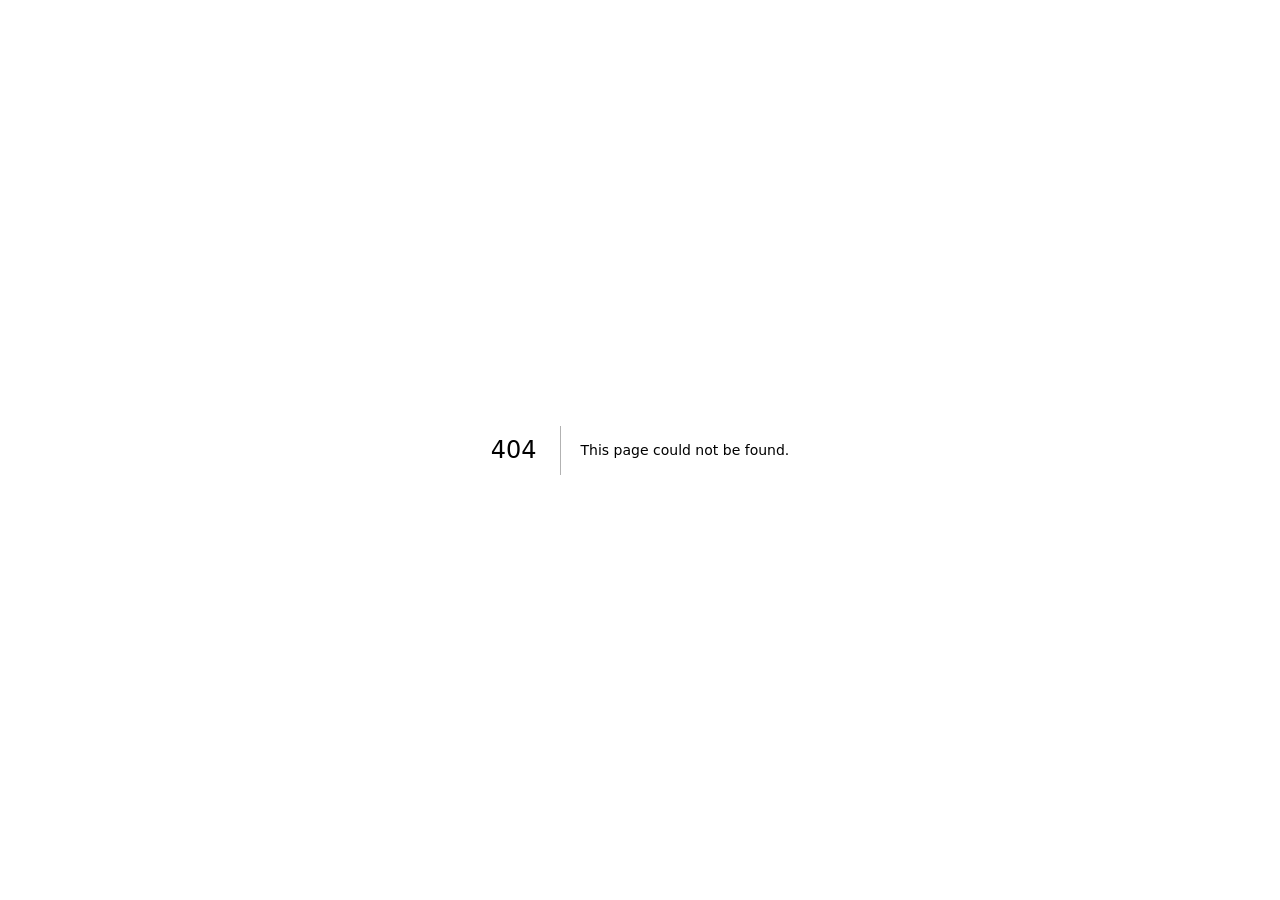
==== 404/index.html @ f8677c33 "Replace stub with real Next-built landing (animated chat, Fammie hub, feature bento, testimonials)" ====
<!DOCTYPE html><html lang="en"><head><meta charSet="utf-8"/><meta name="viewport" content="width=device-width, initial-scale=1"/><link rel="stylesheet" href="/_next/static/chunks/00jc5d3ifqipb.css" data-precedence="next"/><link rel="preload" as="script" fetchPriority="low" href="/_next/static/chunks/15xrurgzs99gv.js"/><script src="/_next/static/chunks/0dgq26a5_oy.a.js" async=""></script><script src="/_next/static/chunks/16g.ca89g7fib.js" async=""></script><script src="/_next/static/chunks/0174xh3wfsjm1.js" async=""></script><script src="/_next/static/chunks/turbopack-04qc4.pk8ck8h.js" async=""></script><script src="/_next/static/chunks/01xlw8hd842-c.js" async=""></script><script src="/_next/static/chunks/0d3shmwh5_nmn.js" async=""></script><meta name="robots" content="noindex"/><title>404: This page could not be found.</title><title>AgentFam — your family, on the same page</title><meta name="description" content="Meet Fammie, the AI assistant your whole family can text. Schedules, tasks, and reminders managed by simply sending a message. Operated by MyFam (Gole Enterprise LLC)."/><script src="/_next/static/chunks/03~yq9q893hmn.js" noModule=""></script></head><body><div hidden=""><!--$--><!--/$--></div><div style="font-family:system-ui,&quot;Segoe UI&quot;,Roboto,Helvetica,Arial,sans-serif,&quot;Apple Color Emoji&quot;,&quot;Segoe UI Emoji&quot;;height:100vh;text-align:center;display:flex;flex-direction:column;align-items:center;justify-content:center"><div><style>body{color:#000;background:#fff;margin:0}.next-error-h1{border-right:1px solid rgba(0,0,0,.3)}@media (prefers-color-scheme:dark){body{color:#fff;background:#000}.next-error-h1{border-right:1px solid rgba(255,255,255,.3)}}</style><h1 class="next-error-h1" style="display:inline-block;margin:0 20px 0 0;padding:0 23px 0 0;font-size:24px;font-weight:500;vertical-align:top;line-height:49px">404</h1><div style="display:inline-block"><h2 style="font-size:14px;font-weight:400;line-height:49px;margin:0">This page could not be found.</h2></div></div></div><!--$--><!--/$--><script src="/_next/static/chunks/15xrurgzs99gv.js" id="_R_" async=""></script><script>(self.__next_f=self.__next_f||[]).push([0])</script><script>self.__next_f.push([1,"1:\"$Sreact.fragment\"\n2:I[39756,[\"/_next/static/chunks/01xlw8hd842-c.js\",\"/_next/static/chunks/0d3shmwh5_nmn.js\"],\"default\"]\n3:I[37457,[\"/_next/static/chunks/01xlw8hd842-c.js\",\"/_next/static/chunks/0d3shmwh5_nmn.js\"],\"default\"]\n4:I[97367,[\"/_next/static/chunks/01xlw8hd842-c.js\",\"/_next/static/chunks/0d3shmwh5_nmn.js\"],\"OutletBoundary\"]\n5:\"$Sreact.suspense\"\n8:I[97367,[\"/_next/static/chunks/01xlw8hd842-c.js\",\"/_next/static/chunks/0d3shmwh5_nmn.js\"],\"ViewportBoundary\"]\na:I[97367,[\"/_next/static/chunks/01xlw8hd842-c.js\",\"/_next/static/chunks/0d3shmwh5_nmn.js\"],\"MetadataBoundary\"]\nc:I[68027,[\"/_next/static/chunks/01xlw8hd842-c.js\",\"/_next/static/chunks/0d3shmwh5_nmn.js\"],\"default\",1]\n:HL[\"/_next/static/chunks/00jc5d3ifqipb.css\",\"style\"]\n"])</script><script>self.__next_f.push([1,"0:{\"P\":null,\"c\":[\"\",\"_not-found\",\"\"],\"q\":\"\",\"i\":false,\"f\":[[[\"\",{\"children\":[\"/_not-found\",{\"children\":[\"__PAGE__\",{}]}]},\"$undefined\",\"$undefined\",16],[[\"$\",\"$1\",\"c\",{\"children\":[[[\"$\",\"link\",\"0\",{\"rel\":\"stylesheet\",\"href\":\"/_next/static/chunks/00jc5d3ifqipb.css\",\"precedence\":\"next\",\"crossOrigin\":\"$undefined\",\"nonce\":\"$undefined\"}],[\"$\",\"script\",\"script-0\",{\"src\":\"/_next/static/chunks/01xlw8hd842-c.js\",\"async\":true,\"nonce\":\"$undefined\"}],[\"$\",\"script\",\"script-1\",{\"src\":\"/_next/static/chunks/0d3shmwh5_nmn.js\",\"async\":true,\"nonce\":\"$undefined\"}]],[\"$\",\"html\",null,{\"lang\":\"en\",\"children\":[\"$\",\"body\",null,{\"children\":[\"$\",\"$L2\",null,{\"parallelRouterKey\":\"children\",\"error\":\"$undefined\",\"errorStyles\":\"$undefined\",\"errorScripts\":\"$undefined\",\"template\":[\"$\",\"$L3\",null,{}],\"templateStyles\":\"$undefined\",\"templateScripts\":\"$undefined\",\"notFound\":[[[\"$\",\"title\",null,{\"children\":\"404: This page could not be found.\"}],[\"$\",\"div\",null,{\"style\":{\"fontFamily\":\"system-ui,\\\"Segoe UI\\\",Roboto,Helvetica,Arial,sans-serif,\\\"Apple Color Emoji\\\",\\\"Segoe UI Emoji\\\"\",\"height\":\"100vh\",\"textAlign\":\"center\",\"display\":\"flex\",\"flexDirection\":\"column\",\"alignItems\":\"center\",\"justifyContent\":\"center\"},\"children\":[\"$\",\"div\",null,{\"children\":[[\"$\",\"style\",null,{\"dangerouslySetInnerHTML\":{\"__html\":\"body{color:#000;background:#fff;margin:0}.next-error-h1{border-right:1px solid rgba(0,0,0,.3)}@media (prefers-color-scheme:dark){body{color:#fff;background:#000}.next-error-h1{border-right:1px solid rgba(255,255,255,.3)}}\"}}],[\"$\",\"h1\",null,{\"className\":\"next-error-h1\",\"style\":{\"display\":\"inline-block\",\"margin\":\"0 20px 0 0\",\"padding\":\"0 23px 0 0\",\"fontSize\":24,\"fontWeight\":500,\"verticalAlign\":\"top\",\"lineHeight\":\"49px\"},\"children\":404}],[\"$\",\"div\",null,{\"style\":{\"display\":\"inline-block\"},\"children\":[\"$\",\"h2\",null,{\"style\":{\"fontSize\":14,\"fontWeight\":400,\"lineHeight\":\"49px\",\"margin\":0},\"children\":\"This page could not be found.\"}]}]]}]}]],[]],\"forbidden\":\"$undefined\",\"unauthorized\":\"$undefined\"}]}]}]]}],{\"children\":[[\"$\",\"$1\",\"c\",{\"children\":[null,[\"$\",\"$L2\",null,{\"parallelRouterKey\":\"children\",\"error\":\"$undefined\",\"errorStyles\":\"$undefined\",\"errorScripts\":\"$undefined\",\"template\":[\"$\",\"$L3\",null,{}],\"templateStyles\":\"$undefined\",\"templateScripts\":\"$undefined\",\"notFound\":\"$undefined\",\"forbidden\":\"$undefined\",\"unauthorized\":\"$undefined\"}]]}],{\"children\":[[\"$\",\"$1\",\"c\",{\"children\":[[[\"$\",\"title\",null,{\"children\":\"404: This page could not be found.\"}],[\"$\",\"div\",null,{\"style\":\"$0:f:0:1:0:props:children:1:props:children:props:children:props:notFound:0:1:props:style\",\"children\":[\"$\",\"div\",null,{\"children\":[[\"$\",\"style\",null,{\"dangerouslySetInnerHTML\":{\"__html\":\"body{color:#000;background:#fff;margin:0}.next-error-h1{border-right:1px solid rgba(0,0,0,.3)}@media (prefers-color-scheme:dark){body{color:#fff;background:#000}.next-error-h1{border-right:1px solid rgba(255,255,255,.3)}}\"}}],[\"$\",\"h1\",null,{\"className\":\"next-error-h1\",\"style\":\"$0:f:0:1:0:props:children:1:props:children:props:children:props:notFound:0:1:props:children:props:children:1:props:style\",\"children\":404}],[\"$\",\"div\",null,{\"style\":\"$0:f:0:1:0:props:children:1:props:children:props:children:props:notFound:0:1:props:children:props:children:2:props:style\",\"children\":[\"$\",\"h2\",null,{\"style\":\"$0:f:0:1:0:props:children:1:props:children:props:children:props:notFound:0:1:props:children:props:children:2:props:children:props:style\",\"children\":\"This page could not be found.\"}]}]]}]}]],null,[\"$\",\"$L4\",null,{\"children\":[\"$\",\"$5\",null,{\"name\":\"Next.MetadataOutlet\",\"children\":\"$@6\"}]}]]}],{},null,false,null]},null,false,\"$@7\"]},null,false,null],[\"$\",\"$1\",\"h\",{\"children\":[[\"$\",\"meta\",null,{\"name\":\"robots\",\"content\":\"noindex\"}],[\"$\",\"$L8\",null,{\"children\":\"$L9\"}],[\"$\",\"div\",null,{\"hidden\":true,\"children\":[\"$\",\"$La\",null,{\"children\":[\"$\",\"$5\",null,{\"name\":\"Next.Metadata\",\"children\":\"$Lb\"}]}]}],null]}],false]],\"m\":\"$undefined\",\"G\":[\"$c\",[[\"$\",\"link\",\"0\",{\"rel\":\"stylesheet\",\"href\":\"/_next/static/chunks/00jc5d3ifqipb.css\",\"precedence\":\"next\",\"crossOrigin\":\"$undefined\",\"nonce\":\"$undefined\"}]]],\"S\":true,\"h\":null,\"s\":\"$undefined\",\"l\":\"$undefined\",\"p\":\"$undefined\",\"d\":\"$undefined\",\"b\":\"0RpethpHahT9jBJFAoOOz\"}\n"])</script><script>self.__next_f.push([1,"d:[]\n7:\"$Wd\"\n"])</script><script>self.__next_f.push([1,"9:[[\"$\",\"meta\",\"0\",{\"charSet\":\"utf-8\"}],[\"$\",\"meta\",\"1\",{\"name\":\"viewport\",\"content\":\"width=device-width, initial-scale=1\"}]]\n"])</script><script>self.__next_f.push([1,"6:null\nb:[[\"$\",\"title\",\"0\",{\"children\":\"AgentFam — your family, on the same page\"}],[\"$\",\"meta\",\"1\",{\"name\":\"description\",\"content\":\"Meet Fammie, the AI assistant your whole family can text. Schedules, tasks, and reminders managed by simply sending a message. Operated by MyFam (Gole Enterprise LLC).\"}]]\n"])</script></body></html>
---- _next/static/chunks/00jc5d3ifqipb.css ----
@layer properties{@supports (((-webkit-hyphens:none)) and (not (margin-trim:inline))) or ((-moz-orient:inline) and (not (color:rgb(from red r g b)))){*,:before,:after,::backdrop{--tw-translate-x:0;--tw-translate-y:0;--tw-translate-z:0;--tw-scale-x:1;--tw-scale-y:1;--tw-scale-z:1;--tw-rotate-x:initial;--tw-rotate-y:initial;--tw-rotate-z:initial;--tw-skew-x:initial;--tw-skew-y:initial;--tw-space-y-reverse:0;--tw-border-style:solid;--tw-gradient-position:initial;--tw-gradient-from:#0000;--tw-gradient-via:#0000;--tw-gradient-to:#0000;--tw-gradient-stops:initial;--tw-gradient-via-stops:initial;--tw-gradient-from-position:0%;--tw-gradient-via-position:50%;--tw-gradient-to-position:100%;--tw-leading:initial;--tw-font-weight:initial;--tw-tracking:initial;--tw-shadow:0 0 #0000;--tw-shadow-color:initial;--tw-shadow-alpha:100%;--tw-inset-shadow:0 0 #0000;--tw-inset-shadow-color:initial;--tw-inset-shadow-alpha:100%;--tw-ring-color:initial;--tw-ring-shadow:0 0 #0000;--tw-inset-ring-color:initial;--tw-inset-ring-shadow:0 0 #0000;--tw-ring-inset:initial;--tw-ring-offset-width:0px;--tw-ring-offset-color:#fff;--tw-ring-offset-shadow:0 0 #0000;--tw-blur:initial;--tw-brightness:initial;--tw-contrast:initial;--tw-grayscale:initial;--tw-hue-rotate:initial;--tw-invert:initial;--tw-opacity:initial;--tw-saturate:initial;--tw-sepia:initial;--tw-drop-shadow:initial;--tw-drop-shadow-color:initial;--tw-drop-shadow-alpha:100%;--tw-drop-shadow-size:initial}}}@layer theme{:root,:host{--font-mono:var(--font-mono);--color-blue-100:#dbeafe;--color-blue-500:#3080ff;--color-blue-700:#1447e6;--color-purple-100:#f3e8ff;--color-purple-500:#ac4bff;--color-purple-700:#8200da;--color-white:#fff;--spacing:.25rem;--container-lg:32rem;--container-2xl:42rem;--container-4xl:56rem;--container-6xl:72rem;--text-xs:.75rem;--text-xs--line-height:calc(1 / .75);--text-sm:.875rem;--text-sm--line-height:calc(1.25 / .875);--text-base:1rem;--text-base--line-height:calc(1.5 / 1);--text-lg:1.125rem;--text-lg--line-height:calc(1.75 / 1.125);--text-xl:1.25rem;--text-xl--line-height:calc(1.75 / 1.25);--text-2xl:1.5rem;--text-2xl--line-height:calc(2 / 1.5);--text-3xl:1.875rem;--text-3xl--line-height:calc(2.25 / 1.875);--text-4xl:2.25rem;--text-4xl--line-height:calc(2.5 / 2.25);--text-5xl:3rem;--text-5xl--line-height:1;--text-6xl:3.75rem;--text-6xl--line-height:1;--font-weight-medium:500;--font-weight-semibold:600;--font-weight-bold:700;--font-weight-extrabold:800;--tracking-tight:-.025em;--tracking-wider:.05em;--leading-tight:1.25;--leading-relaxed:1.625;--radius-sm:.25rem;--radius-lg:.5rem;--radius-xl:.75rem;--radius-2xl:1rem;--radius-3xl:1.5rem;--animate-pulse:pulse 2s cubic-bezier(.4, 0, .6, 1) infinite;--blur-3xl:64px;--default-transition-duration:.15s;--default-transition-timing-function:cubic-bezier(.4, 0, .2, 1);--default-font-family:var(--font-nunito);--default-mono-font-family:var(--font-mono)}@supports (color:lab(0% 0 0)){:root,:host{--color-blue-100:lab(92.0301% -2.24757 -11.6453);--color-blue-500:lab(54.1736% 13.3369 -74.6839);--color-blue-700:lab(36.9089% 35.0961 -85.6872);--color-purple-100:lab(93.3333% 6.97437 -9.83434);--color-purple-500:lab(52.0183% 66.11 -78.2316);--color-purple-700:lab(36.1758% 69.8525 -80.0381)}}}@layer base{*,:after,:before,::backdrop{box-sizing:border-box;border:0 solid;margin:0;padding:0}::file-selector-button{box-sizing:border-box;border:0 solid;margin:0;padding:0}html,:host{-webkit-text-size-adjust:100%;tab-size:4;line-height:1.5;font-family:var(--default-font-family,ui-sans-serif, system-ui, sans-serif, "Apple Color Emoji", "Segoe UI Emoji", "Segoe UI Symbol", "Noto Color Emoji");font-feature-settings:var(--default-font-feature-settings,normal);font-variation-settings:var(--default-font-variation-settings,normal);-webkit-tap-highlight-color:transparent}hr{height:0;color:inherit;border-top-width:1px}abbr:where([title]){-webkit-text-decoration:underline dotted;text-decoration:underline dotted}h1,h2,h3,h4,h5,h6{font-size:inherit;font-weight:inherit}a{color:inherit;-webkit-text-decoration:inherit;-webkit-text-decoration:inherit;-webkit-text-decoration:inherit;-webkit-text-decoration:inherit;text-decoration:inherit}b,strong{font-weight:bolder}code,kbd,samp,pre{font-family:var(--default-mono-font-family,ui-monospace, SFMono-Regular, Menlo, Monaco, Consolas, "Liberation Mono", "Courier New", monospace);font-feature-settings:var(--default-mono-font-feature-settings,normal);font-variation-settings:var(--default-mono-font-variation-settings,normal);font-size:1em}small{font-size:80%}sub,sup{vertical-align:baseline;font-size:75%;line-height:0;position:relative}sub{bottom:-.25em}sup{top:-.5em}table{text-indent:0;border-color:inherit;border-collapse:collapse}:-moz-focusring{outline:auto}progress{vertical-align:baseline}summary{display:list-item}ol,ul,menu{list-style:none}img,svg,video,canvas,audio,iframe,embed,object{vertical-align:middle;display:block}img,video{max-width:100%;height:auto}button,input,select,optgroup,textarea{font:inherit;font-feature-settings:inherit;font-variation-settings:inherit;letter-spacing:inherit;color:inherit;opacity:1;background-color:#0000;border-radius:0}::file-selector-button{font:inherit;font-feature-settings:inherit;font-variation-settings:inherit;letter-spacing:inherit;color:inherit;opacity:1;background-color:#0000;border-radius:0}:where(select:is([multiple],[size])) optgroup{font-weight:bolder}:where(select:is([multiple],[size])) optgroup option{padding-inline-start:20px}::file-selector-button{margin-inline-end:4px}::placeholder{opacity:1}@supports (not ((-webkit-appearance:-apple-pay-button))) or (contain-intrinsic-size:1px){::placeholder{color:currentColor}@supports (color:color-mix(in lab, red, red)){::placeholder{color:color-mix(in oklab, currentcolor 50%, transparent)}}}textarea{resize:vertical}::-webkit-search-decoration{-webkit-appearance:none}::-webkit-date-and-time-value{min-height:1lh;text-align:inherit}::-webkit-datetime-edit{display:inline-flex}::-webkit-datetime-edit-fields-wrapper{padding:0}::-webkit-datetime-edit{padding-block:0}::-webkit-datetime-edit-year-field{padding-block:0}::-webkit-datetime-edit-month-field{padding-block:0}::-webkit-datetime-edit-day-field{padding-block:0}::-webkit-datetime-edit-hour-field{padding-block:0}::-webkit-datetime-edit-minute-field{padding-block:0}::-webkit-datetime-edit-second-field{padding-block:0}::-webkit-datetime-edit-millisecond-field{padding-block:0}::-webkit-datetime-edit-meridiem-field{padding-block:0}::-webkit-calendar-picker-indicator{line-height:1}:-moz-ui-invalid{box-shadow:none}button,input:where([type=button],[type=reset],[type=submit]){appearance:button}::file-selector-button{appearance:button}::-webkit-inner-spin-button{height:auto}::-webkit-outer-spin-button{height:auto}[hidden]:where(:not([hidden=until-found])){display:none!important}}@layer components;@layer utilities{.pointer-events-none{pointer-events:none}.absolute{position:absolute}.relative{position:relative}.inset-0{inset:calc(var(--spacing) * 0)}.start{inset-inline-start:var(--spacing)}.top-1\/2{top:50%}.bottom-0\.5{bottom:calc(var(--spacing) * .5)}.left-1\/2{left:50%}.z-10{z-index:10}.z-20{z-index:20}.mx-auto{margin-inline:auto}.mt-0\.5{margin-top:calc(var(--spacing) * .5)}.mt-1{margin-top:calc(var(--spacing) * 1)}.mt-3{margin-top:calc(var(--spacing) * 3)}.mt-4{margin-top:calc(var(--spacing) * 4)}.mt-5{margin-top:calc(var(--spacing) * 5)}.mt-6{margin-top:calc(var(--spacing) * 6)}.mt-8{margin-top:calc(var(--spacing) * 8)}.mt-16{margin-top:calc(var(--spacing) * 16)}.mt-auto{margin-top:auto}.mb-1\.5{margin-bottom:calc(var(--spacing) * 1.5)}.mb-2{margin-bottom:calc(var(--spacing) * 2)}.mb-3{margin-bottom:calc(var(--spacing) * 3)}.mb-4{margin-bottom:calc(var(--spacing) * 4)}.mb-5{margin-bottom:calc(var(--spacing) * 5)}.mb-6{margin-bottom:calc(var(--spacing) * 6)}.mb-8{margin-bottom:calc(var(--spacing) * 8)}.ml-auto{margin-left:auto}.block{display:block}.flex{display:flex}.grid{display:grid}.hidden{display:none}.inline-flex{display:inline-flex}.h-1{height:calc(var(--spacing) * 1)}.h-1\.5{height:calc(var(--spacing) * 1.5)}.h-2{height:calc(var(--spacing) * 2)}.h-3{height:calc(var(--spacing) * 3)}.h-3\.5{height:calc(var(--spacing) * 3.5)}.h-4{height:calc(var(--spacing) * 4)}.h-5{height:calc(var(--spacing) * 5)}.h-6{height:calc(var(--spacing) * 6)}.h-7{height:calc(var(--spacing) * 7)}.h-8{height:calc(var(--spacing) * 8)}.h-9{height:calc(var(--spacing) * 9)}.h-11{height:calc(var(--spacing) * 11)}.h-12{height:calc(var(--spacing) * 12)}.h-14{height:calc(var(--spacing) * 14)}.h-24{height:calc(var(--spacing) * 24)}.h-28{height:calc(var(--spacing) * 28)}.h-full{height:100%}.h-px{height:1px}.min-h-\[380px\]{min-height:380px}.min-h-screen{min-height:100vh}.w-1{width:calc(var(--spacing) * 1)}.w-1\.5{width:calc(var(--spacing) * 1.5)}.w-2{width:calc(var(--spacing) * 2)}.w-3{width:calc(var(--spacing) * 3)}.w-3\.5{width:calc(var(--spacing) * 3.5)}.w-4{width:calc(var(--spacing) * 4)}.w-5{width:calc(var(--spacing) * 5)}.w-6{width:calc(var(--spacing) * 6)}.w-7{width:calc(var(--spacing) * 7)}.w-8{width:calc(var(--spacing) * 8)}.w-9{width:calc(var(--spacing) * 9)}.w-11{width:calc(var(--spacing) * 11)}.w-12{width:calc(var(--spacing) * 12)}.w-14{width:calc(var(--spacing) * 14)}.w-24{width:calc(var(--spacing) * 24)}.w-28{width:calc(var(--spacing) * 28)}.w-32{width:calc(var(--spacing) * 32)}.w-52{width:calc(var(--spacing) * 52)}.w-fit{width:fit-content}.w-full{width:100%}.max-w-2xl{max-width:var(--container-2xl)}.max-w-4xl{max-width:var(--container-4xl)}.max-w-6xl{max-width:var(--container-6xl)}.max-w-\[70\%\]{max-width:70%}.max-w-\[80\%\]{max-width:80%}.max-w-lg{max-width:var(--container-lg)}.min-w-0{min-width:calc(var(--spacing) * 0)}.flex-1{flex:1}.flex-shrink-0{flex-shrink:0}.-translate-x-1\/2{--tw-translate-x:calc(calc(1 / 2 * 100%) * -1);translate:var(--tw-translate-x) var(--tw-translate-y)}.-translate-y-1\/2{--tw-translate-y:calc(calc(1 / 2 * 100%) * -1);translate:var(--tw-translate-x) var(--tw-translate-y)}.scale-150{--tw-scale-x:150%;--tw-scale-y:150%;--tw-scale-z:150%;scale:var(--tw-scale-x) var(--tw-scale-y)}.transform{transform:var(--tw-rotate-x,) var(--tw-rotate-y,) var(--tw-rotate-z,) var(--tw-skew-x,) var(--tw-skew-y,)}.animate-pulse{animation:var(--animate-pulse)}.cursor-pointer{cursor:pointer}.resize-none{resize:none}.list-decimal{list-style-type:decimal}.list-disc{list-style-type:disc}.grid-cols-1{grid-template-columns:repeat(1,minmax(0,1fr))}.grid-cols-2{grid-template-columns:repeat(2,minmax(0,1fr))}.grid-cols-7{grid-template-columns:repeat(7,minmax(0,1fr))}.grid-cols-\[1fr_auto_1fr\]{grid-template-columns:1fr auto 1fr}.flex-col{flex-direction:column}.flex-row-reverse{flex-direction:row-reverse}.flex-wrap{flex-wrap:wrap}.items-center{align-items:center}.items-end{align-items:flex-end}.items-start{align-items:flex-start}.justify-between{justify-content:space-between}.justify-center{justify-content:center}.justify-end{justify-content:flex-end}.gap-0{gap:calc(var(--spacing) * 0)}.gap-1{gap:calc(var(--spacing) * 1)}.gap-1\.5{gap:calc(var(--spacing) * 1.5)}.gap-2{gap:calc(var(--spacing) * 2)}.gap-2\.5{gap:calc(var(--spacing) * 2.5)}.gap-3{gap:calc(var(--spacing) * 3)}.gap-4{gap:calc(var(--spacing) * 4)}.gap-5{gap:calc(var(--spacing) * 5)}.gap-6{gap:calc(var(--spacing) * 6)}.gap-12{gap:calc(var(--spacing) * 12)}:where(.space-y-1>:not(:last-child)){--tw-space-y-reverse:0;margin-block-start:calc(calc(var(--spacing) * 1) * var(--tw-space-y-reverse));margin-block-end:calc(calc(var(--spacing) * 1) * calc(1 - var(--tw-space-y-reverse)))}:where(.space-y-1\.5>:not(:last-child)){--tw-space-y-reverse:0;margin-block-start:calc(calc(var(--spacing) * 1.5) * var(--tw-space-y-reverse));margin-block-end:calc(calc(var(--spacing) * 1.5) * calc(1 - var(--tw-space-y-reverse)))}:where(.space-y-2>:not(:last-child)){--tw-space-y-reverse:0;margin-block-start:calc(calc(var(--spacing) * 2) * var(--tw-space-y-reverse));margin-block-end:calc(calc(var(--spacing) * 2) * calc(1 - var(--tw-space-y-reverse)))}:where(.space-y-2\.5>:not(:last-child)){--tw-space-y-reverse:0;margin-block-start:calc(calc(var(--spacing) * 2.5) * var(--tw-space-y-reverse));margin-block-end:calc(calc(var(--spacing) * 2.5) * calc(1 - var(--tw-space-y-reverse)))}:where(.space-y-3>:not(:last-child)){--tw-space-y-reverse:0;margin-block-start:calc(calc(var(--spacing) * 3) * var(--tw-space-y-reverse));margin-block-end:calc(calc(var(--spacing) * 3) * calc(1 - var(--tw-space-y-reverse)))}:where(.space-y-4>:not(:last-child)){--tw-space-y-reverse:0;margin-block-start:calc(calc(var(--spacing) * 4) * var(--tw-space-y-reverse));margin-block-end:calc(calc(var(--spacing) * 4) * calc(1 - var(--tw-space-y-reverse)))}:where(.space-y-6>:not(:last-child)){--tw-space-y-reverse:0;margin-block-start:calc(calc(var(--spacing) * 6) * var(--tw-space-y-reverse));margin-block-end:calc(calc(var(--spacing) * 6) * calc(1 - var(--tw-space-y-reverse)))}:where(.space-y-8>:not(:last-child)){--tw-space-y-reverse:0;margin-block-start:calc(calc(var(--spacing) * 8) * var(--tw-space-y-reverse));margin-block-end:calc(calc(var(--spacing) * 8) * calc(1 - var(--tw-space-y-reverse)))}.self-start{align-self:flex-start}.truncate{text-overflow:ellipsis;white-space:nowrap;overflow:hidden}.overflow-hidden{overflow:hidden}.rounded{border-radius:.25rem}.rounded-2xl{border-radius:var(--radius-2xl)}.rounded-3xl{border-radius:var(--radius-3xl)}.rounded-full{border-radius:3.40282e38px}.rounded-lg{border-radius:var(--radius-lg)}.rounded-xl{border-radius:var(--radius-xl)}.rounded-br-sm{border-bottom-right-radius:var(--radius-sm)}.rounded-bl-sm{border-bottom-left-radius:var(--radius-sm)}.border{border-style:var(--tw-border-style);border-width:1px}.border-2{border-style:var(--tw-border-style);border-width:2px}.border-\[3px\]{border-style:var(--tw-border-style);border-width:3px}.border-t{border-top-style:var(--tw-border-style);border-top-width:1px}.border-b{border-bottom-style:var(--tw-border-style);border-bottom-width:1px}.border-\[\#D4D4D4\]{border-color:#d4d4d4}.border-\[\#E8725A\]{border-color:#e8725a}.border-\[\#E8725A\]\/30{border-color:#e8725a4d;border-color:lab(62.1999% 45.3159 35.6604/.3)}.border-\[\#EBEBEB\]{border-color:#ebebeb}.border-accent,.border-accent\/20{border-color:var(--accent)}@supports (color:color-mix(in lab, red, red)){.border-accent\/20{border-color:color-mix(in oklab, var(--accent) 20%, transparent)}}.border-border,.border-border\/60{border-color:var(--border)}@supports (color:color-mix(in lab, red, red)){.border-border\/60{border-color:color-mix(in oklab, var(--border) 60%, transparent)}}.border-muted{border-color:var(--muted)}.border-warning\/30{border-color:var(--warning)}@supports (color:color-mix(in lab, red, red)){.border-warning\/30{border-color:color-mix(in oklab, var(--warning) 30%, transparent)}}.bg-\[\#B0ACA7\]{background-color:#b0aca7}.bg-\[\#E8725A\]{background-color:#e8725a}.bg-\[\#E8725A\]\/5{background-color:#e8725a0d;background-color:lab(62.1999% 45.3159 35.6604/.05)}.bg-\[\#E8725A\]\/10{background-color:#e8725a1a;background-color:lab(62.1999% 45.3159 35.6604/.1)}.bg-\[\#E8725A\]\/30{background-color:#e8725a4d;background-color:lab(62.1999% 45.3159 35.6604/.3)}.bg-\[\#F8F8F7\]{background-color:#f8f8f7}.bg-\[\#FAFAFA\]{background-color:#fafafa}.bg-accent,.bg-accent\/10{background-color:var(--accent)}@supports (color:color-mix(in lab, red, red)){.bg-accent\/10{background-color:color-mix(in oklab, var(--accent) 10%, transparent)}}.bg-accent\/20{background-color:var(--accent)}@supports (color:color-mix(in lab, red, red)){.bg-accent\/20{background-color:color-mix(in oklab, var(--accent) 20%, transparent)}}.bg-background,.bg-background\/50{background-color:var(--background)}@supports (color:color-mix(in lab, red, red)){.bg-background\/50{background-color:color-mix(in oklab, var(--background) 50%, transparent)}}.bg-blue-100{background-color:var(--color-blue-100)}.bg-blue-500{background-color:var(--color-blue-500)}.bg-card{background-color:var(--card)}.bg-card-hover{background-color:var(--card-hover)}.bg-muted\/10{background-color:var(--muted)}@supports (color:color-mix(in lab, red, red)){.bg-muted\/10{background-color:color-mix(in oklab, var(--muted) 10%, transparent)}}.bg-muted\/20{background-color:var(--muted)}@supports (color:color-mix(in lab, red, red)){.bg-muted\/20{background-color:color-mix(in oklab, var(--muted) 20%, transparent)}}.bg-purple-100{background-color:var(--color-purple-100)}.bg-purple-500{background-color:var(--color-purple-500)}.bg-success{background-color:var(--success)}.bg-warning,.bg-warning\/10{background-color:var(--warning)}@supports (color:color-mix(in lab, red, red)){.bg-warning\/10{background-color:color-mix(in oklab, var(--warning) 10%, transparent)}}.bg-white{background-color:var(--color-white)}.bg-gradient-to-br{--tw-gradient-position:to bottom right in oklab;background-image:linear-gradient(var(--tw-gradient-stops))}.bg-gradient-to-l{--tw-gradient-position:to left in oklab;background-image:linear-gradient(var(--tw-gradient-stops))}.bg-gradient-to-r{--tw-gradient-position:to right in oklab;background-image:linear-gradient(var(--tw-gradient-stops))}.from-accent-subtle{--tw-gradient-from:var(--accent-subtle);--tw-gradient-stops:var(--tw-gradient-via-stops,var(--tw-gradient-position), var(--tw-gradient-from) var(--tw-gradient-from-position), var(--tw-gradient-to) var(--tw-gradient-to-position))}.from-transparent{--tw-gradient-from:transparent;--tw-gradient-stops:var(--tw-gradient-via-stops,var(--tw-gradient-position), var(--tw-gradient-from) var(--tw-gradient-from-position), var(--tw-gradient-to) var(--tw-gradient-to-position))}.to-\[\#E8725A\]\/40{--tw-gradient-to:#e8725a66;--tw-gradient-stops:var(--tw-gradient-via-stops,var(--tw-gradient-position), var(--tw-gradient-from) var(--tw-gradient-from-position), var(--tw-gradient-to) var(--tw-gradient-to-position))}@supports (color:lab(0% 0 0)){.to-\[\#E8725A\]\/40{--tw-gradient-to:lab(62.1999% 45.3159 35.6604/.4)}}.to-transparent{--tw-gradient-to:transparent;--tw-gradient-stops:var(--tw-gradient-via-stops,var(--tw-gradient-position), var(--tw-gradient-from) var(--tw-gradient-from-position), var(--tw-gradient-to) var(--tw-gradient-to-position))}.fill-current{fill:currentColor}.p-3{padding:calc(var(--spacing) * 3)}.p-4{padding:calc(var(--spacing) * 4)}.p-6{padding:calc(var(--spacing) * 6)}.p-7{padding:calc(var(--spacing) * 7)}.p-8{padding:calc(var(--spacing) * 8)}.px-1\.5{padding-inline:calc(var(--spacing) * 1.5)}.px-2\.5{padding-inline:calc(var(--spacing) * 2.5)}.px-3{padding-inline:calc(var(--spacing) * 3)}.px-4{padding-inline:calc(var(--spacing) * 4)}.px-5{padding-inline:calc(var(--spacing) * 5)}.px-6{padding-inline:calc(var(--spacing) * 6)}.px-7{padding-inline:calc(var(--spacing) * 7)}.py-0\.5{padding-block:calc(var(--spacing) * .5)}.py-1{padding-block:calc(var(--spacing) * 1)}.py-1\.5{padding-block:calc(var(--spacing) * 1.5)}.py-2{padding-block:calc(var(--spacing) * 2)}.py-2\.5{padding-block:calc(var(--spacing) * 2.5)}.py-3{padding-block:calc(var(--spacing) * 3)}.py-3\.5{padding-block:calc(var(--spacing) * 3.5)}.py-4{padding-block:calc(var(--spacing) * 4)}.py-10{padding-block:calc(var(--spacing) * 10)}.py-12{padding-block:calc(var(--spacing) * 12)}.py-24{padding-block:calc(var(--spacing) * 24)}.pt-5{padding-top:calc(var(--spacing) * 5)}.pl-5{padding-left:calc(var(--spacing) * 5)}.text-center{text-align:center}.text-left{text-align:left}.text-right{text-align:right}.font-mono{font-family:var(--font-mono)}.text-2xl{font-size:var(--text-2xl);line-height:var(--tw-leading,var(--text-2xl--line-height))}.text-3xl{font-size:var(--text-3xl);line-height:var(--tw-leading,var(--text-3xl--line-height))}.text-4xl{font-size:var(--text-4xl);line-height:var(--tw-leading,var(--text-4xl--line-height))}.text-base{font-size:var(--text-base);line-height:var(--tw-leading,var(--text-base--line-height))}.text-lg{font-size:var(--text-lg);line-height:var(--tw-leading,var(--text-lg--line-height))}.text-sm{font-size:var(--text-sm);line-height:var(--tw-leading,var(--text-sm--line-height))}.text-xl{font-size:var(--text-xl);line-height:var(--tw-leading,var(--text-xl--line-height))}.text-xs{font-size:var(--text-xs);line-height:var(--tw-leading,var(--text-xs--line-height))}.text-\[8px\]{font-size:8px}.text-\[9px\]{font-size:9px}.text-\[10px\]{font-size:10px}.text-\[11px\]{font-size:11px}.leading-\[1\.05\]{--tw-leading:1.05;line-height:1.05}.leading-relaxed{--tw-leading:var(--leading-relaxed);line-height:var(--leading-relaxed)}.leading-tight{--tw-leading:var(--leading-tight);line-height:var(--leading-tight)}.font-bold{--tw-font-weight:var(--font-weight-bold);font-weight:var(--font-weight-bold)}.font-extrabold{--tw-font-weight:var(--font-weight-extrabold);font-weight:var(--font-weight-extrabold)}.font-medium{--tw-font-weight:var(--font-weight-medium);font-weight:var(--font-weight-medium)}.font-semibold{--tw-font-weight:var(--font-weight-semibold);font-weight:var(--font-weight-semibold)}.tracking-\[0\.2em\]{--tw-tracking:.2em;letter-spacing:.2em}.tracking-\[0\.15em\]{--tw-tracking:.15em;letter-spacing:.15em}.tracking-tight{--tw-tracking:var(--tracking-tight);letter-spacing:var(--tracking-tight)}.tracking-wider{--tw-tracking:var(--tracking-wider);letter-spacing:var(--tracking-wider)}.text-\[\#24211E\]{color:#24211e}.text-\[\#B0ACA7\]{color:#b0aca7}.text-\[\#E8725A\]{color:#e8725a}.text-accent{color:var(--accent)}.text-blue-700{color:var(--color-blue-700)}.text-danger{color:var(--danger)}.text-foreground,.text-foreground\/80{color:var(--foreground)}@supports (color:color-mix(in lab, red, red)){.text-foreground\/80{color:color-mix(in oklab, var(--foreground) 80%, transparent)}}.text-foreground\/85{color:var(--foreground)}@supports (color:color-mix(in lab, red, red)){.text-foreground\/85{color:color-mix(in oklab, var(--foreground) 85%, transparent)}}.text-muted{color:var(--muted)}.text-muted-foreground{color:var(--muted-foreground)}.text-purple-700{color:var(--color-purple-700)}.text-warning{color:var(--warning)}.text-white{color:var(--color-white)}.text-white\/80{color:#fffc}@supports (color:color-mix(in lab, red, red)){.text-white\/80{color:color-mix(in oklab, var(--color-white) 80%, transparent)}}.uppercase{text-transform:uppercase}.line-through{text-decoration-line:line-through}.underline{text-decoration-line:underline}.placeholder-muted::placeholder{color:var(--muted)}.shadow-2xl{--tw-shadow:0 25px 50px -12px var(--tw-shadow-color,#00000040);box-shadow:var(--tw-inset-shadow), var(--tw-inset-ring-shadow), var(--tw-ring-offset-shadow), var(--tw-ring-shadow), var(--tw-shadow)}.shadow-lg{--tw-shadow:0 10px 15px -3px var(--tw-shadow-color,#0000001a), 0 4px 6px -4px var(--tw-shadow-color,#0000001a);box-shadow:var(--tw-inset-shadow), var(--tw-inset-ring-shadow), var(--tw-ring-offset-shadow), var(--tw-ring-shadow), var(--tw-shadow)}.shadow-md{--tw-shadow:0 4px 6px -1px var(--tw-shadow-color,#0000001a), 0 2px 4px -2px var(--tw-shadow-color,#0000001a);box-shadow:var(--tw-inset-shadow), var(--tw-inset-ring-shadow), var(--tw-ring-offset-shadow), var(--tw-ring-shadow), var(--tw-shadow)}.shadow-sm{--tw-shadow:0 1px 3px 0 var(--tw-shadow-color,#0000001a), 0 1px 2px -1px var(--tw-shadow-color,#0000001a);box-shadow:var(--tw-inset-shadow), var(--tw-inset-ring-shadow), var(--tw-ring-offset-shadow), var(--tw-ring-shadow), var(--tw-shadow)}.shadow-accent\/20{--tw-shadow-color:var(--accent)}@supports (color:color-mix(in lab, red, red)){.shadow-accent\/20{--tw-shadow-color:color-mix(in oklab, color-mix(in oklab, var(--accent) 20%, transparent) var(--tw-shadow-alpha), transparent)}}.blur-3xl{--tw-blur:blur(var(--blur-3xl));filter:var(--tw-blur,) var(--tw-brightness,) var(--tw-contrast,) var(--tw-grayscale,) var(--tw-hue-rotate,) var(--tw-invert,) var(--tw-saturate,) var(--tw-sepia,) var(--tw-drop-shadow,)}.transition{transition-property:color,background-color,border-color,outline-color,text-decoration-color,fill,stroke,--tw-gradient-from,--tw-gradient-via,--tw-gradient-to,opacity,box-shadow,transform,translate,scale,rotate,filter,-webkit-backdrop-filter,backdrop-filter,display,content-visibility,overlay,pointer-events;transition-timing-function:var(--tw-ease,var(--default-transition-timing-function));transition-duration:var(--tw-duration,var(--default-transition-duration))}.transition-all{transition-property:all;transition-timing-function:var(--tw-ease,var(--default-transition-timing-function));transition-duration:var(--tw-duration,var(--default-transition-duration))}.transition-colors{transition-property:color,background-color,border-color,outline-color,text-decoration-color,fill,stroke,--tw-gradient-from,--tw-gradient-via,--tw-gradient-to;transition-timing-function:var(--tw-ease,var(--default-transition-timing-function));transition-duration:var(--tw-duration,var(--default-transition-duration))}.transition-shadow{transition-property:box-shadow;transition-timing-function:var(--tw-ease,var(--default-transition-timing-function));transition-duration:var(--tw-duration,var(--default-transition-duration))}@media (hover:hover){.hover\:border-accent\/40:hover{border-color:var(--accent)}@supports (color:color-mix(in lab, red, red)){.hover\:border-accent\/40:hover{border-color:color-mix(in oklab, var(--accent) 40%, transparent)}}.hover\:bg-accent-hover:hover{background-color:var(--accent-hover)}.hover\:text-foreground:hover{color:var(--foreground)}.hover\:shadow-md:hover{--tw-shadow:0 4px 6px -1px var(--tw-shadow-color,#0000001a), 0 2px 4px -2px var(--tw-shadow-color,#0000001a);box-shadow:var(--tw-inset-shadow), var(--tw-inset-ring-shadow), var(--tw-ring-offset-shadow), var(--tw-ring-shadow), var(--tw-shadow)}}.focus\:border-accent:focus{border-color:var(--accent)}.focus\:ring-2:focus{--tw-ring-shadow:var(--tw-ring-inset,) 0 0 0 calc(2px + var(--tw-ring-offset-width)) var(--tw-ring-color,currentcolor);box-shadow:var(--tw-inset-shadow), var(--tw-inset-ring-shadow), var(--tw-ring-offset-shadow), var(--tw-ring-shadow), var(--tw-shadow)}.focus\:ring-accent\/10:focus{--tw-ring-color:var(--accent)}@supports (color:color-mix(in lab, red, red)){.focus\:ring-accent\/10:focus{--tw-ring-color:color-mix(in oklab, var(--accent) 10%, transparent)}}.focus\:outline-none:focus{--tw-outline-style:none;outline-style:none}.disabled\:opacity-50:disabled{opacity:.5}@media (min-width:40rem){.sm\:flex-row{flex-direction:row}.sm\:gap-4{gap:calc(var(--spacing) * 4)}.sm\:p-8{padding:calc(var(--spacing) * 8)}.sm\:text-4xl{font-size:var(--text-4xl);line-height:var(--tw-leading,var(--text-4xl--line-height))}.sm\:text-5xl{font-size:var(--text-5xl);line-height:var(--tw-leading,var(--text-5xl--line-height))}.sm\:text-lg{font-size:var(--text-lg);line-height:var(--tw-leading,var(--text-lg--line-height))}}@media (min-width:48rem){.md\:col-span-2{grid-column:span 2/span 2}.md\:col-span-4{grid-column:span 4/span 4}.md\:row-span-1{grid-row:span 1/span 1}.md\:block{display:block}.md\:hidden{display:none}.md\:grid-cols-3{grid-template-columns:repeat(3,minmax(0,1fr))}.md\:grid-cols-4{grid-template-columns:repeat(4,minmax(0,1fr))}.md\:flex-nowrap{flex-wrap:nowrap}.md\:gap-5{gap:calc(var(--spacing) * 5)}}@media (min-width:64rem){.lg\:grid-cols-2{grid-template-columns:repeat(2,minmax(0,1fr))}.lg\:gap-16{gap:calc(var(--spacing) * 16)}.lg\:pl-4{padding-left:calc(var(--spacing) * 4)}.lg\:text-6xl{font-size:var(--text-6xl);line-height:var(--tw-leading,var(--text-6xl--line-height))}}}html{--lightningcss-light:initial;--lightningcss-dark: ;color-scheme:light only;background-color:#fff}:root{--background:#fff;--foreground:#24211e;--sidebar:#fafafa;--sidebar-active:#e8725a14;--card:#fff;--card-hover:#f8f8f7;--border:#ebebeb;--border-strong:#d4d4d4;--accent:#e8725a;--accent-hover:#d4603f;--accent-subtle:#e8725a0f;--muted:#b0aca7;--muted-foreground:#787470;--danger:#d93025;--danger-subtle:#d930250f;--success:#34a853;--success-subtle:#34a8530f;--warning:#e8a84c;--warning-subtle:#e8a84c0f;--info:#4a90d9;--info-subtle:#4a90d90f}body{background:var(--background);color:var(--foreground)}h1,h2,h3,h4,h5,h6{font-family:var(--font-nunito-sans), sans-serif}input,select,textarea{--lightningcss-light:initial;--lightningcss-dark: ;color-scheme:light}::selection{background:#e8725a26}::-webkit-scrollbar{width:6px;height:6px}::-webkit-scrollbar-track{background:0 0}::-webkit-scrollbar-thumb{background:#d4d4d4;border-radius:3px}::-webkit-scrollbar-thumb:hover{background:#b0aca7}@keyframes hub-flow-in-1{0%{cx:120;cy:120;opacity:0}10%{opacity:1}50%{opacity:1}to{cx:300;cy:240;opacity:0}}@keyframes hub-flow-in-2{0%{cx:120;cy:360;opacity:0}10%{opacity:1}50%{opacity:1}to{cx:300;cy:240;opacity:0}}@keyframes hub-flow-in-3{0%{cx:120;cy:240;opacity:0}10%{opacity:1}50%{opacity:1}to{cx:300;cy:240;opacity:0}}.hub-dot-in-1{animation:2.5s ease-in-out infinite hub-flow-in-1}.hub-dot-in-2{animation:2.5s ease-in-out .8s infinite hub-flow-in-2}.hub-dot-in-3{animation:2.5s ease-in-out 1.6s infinite hub-flow-in-3}@supports (padding:env(safe-area-inset-top)){.pwa-safe-top{padding-top:env(safe-area-inset-top)}.pwa-safe-bottom{padding-bottom:env(safe-area-inset-bottom)}}@media (display-mode:standalone){html,body{overscroll-behavior-y:none}}@media (max-width:640px){input,select,textarea{font-size:16px}}@property --tw-translate-x{syntax:"*";inherits:false;initial-value:0}@property --tw-translate-y{syntax:"*";inherits:false;initial-value:0}@property --tw-translate-z{syntax:"*";inherits:false;initial-value:0}@property --tw-scale-x{syntax:"*";inherits:false;initial-value:1}@property --tw-scale-y{syntax:"*";inherits:false;initial-value:1}@property --tw-scale-z{syntax:"*";inherits:false;initial-value:1}@property --tw-rotate-x{syntax:"*";inherits:false}@property --tw-rotate-y{syntax:"*";inherits:false}@property --tw-rotate-z{syntax:"*";inherits:false}@property --tw-skew-x{syntax:"*";inherits:false}@property --tw-skew-y{syntax:"*";inherits:false}@property --tw-space-y-reverse{syntax:"*";inherits:false;initial-value:0}@property --tw-border-style{syntax:"*";inherits:false;initial-value:solid}@property --tw-gradient-position{syntax:"*";inherits:false}@property --tw-gradient-from{syntax:"<color>";inherits:false;initial-value:#0000}@property --tw-gradient-via{syntax:"<color>";inherits:false;initial-value:#0000}@property --tw-gradient-to{syntax:"<color>";inherits:false;initial-value:#0000}@property --tw-gradient-stops{syntax:"*";inherits:false}@property --tw-gradient-via-stops{syntax:"*";inherits:false}@property --tw-gradient-from-position{syntax:"<length-percentage>";inherits:false;initial-value:0%}@property --tw-gradient-via-position{syntax:"<length-percentage>";inherits:false;initial-value:50%}@property --tw-gradient-to-position{syntax:"<length-percentage>";inherits:false;initial-value:100%}@property --tw-leading{syntax:"*";inherits:false}@property --tw-font-weight{syntax:"*";inherits:false}@property --tw-tracking{syntax:"*";inherits:false}@property --tw-shadow{syntax:"*";inherits:false;initial-value:0 0 #0000}@property --tw-shadow-color{syntax:"*";inherits:false}@property --tw-shadow-alpha{syntax:"<percentage>";inherits:false;initial-value:100%}@property --tw-inset-shadow{syntax:"*";inherits:false;initial-value:0 0 #0000}@property --tw-inset-shadow-color{syntax:"*";inherits:false}@property --tw-inset-shadow-alpha{syntax:"<percentage>";inherits:false;initial-value:100%}@property --tw-ring-color{syntax:"*";inherits:false}@property --tw-ring-shadow{syntax:"*";inherits:false;initial-value:0 0 #0000}@property --tw-inset-ring-color{syntax:"*";inherits:false}@property --tw-inset-ring-shadow{syntax:"*";inherits:false;initial-value:0 0 #0000}@property --tw-ring-inset{syntax:"*";inherits:false}@property --tw-ring-offset-width{syntax:"<length>";inherits:false;initial-value:0}@property --tw-ring-offset-color{syntax:"*";inherits:false;initial-value:#fff}@property --tw-ring-offset-shadow{syntax:"*";inherits:false;initial-value:0 0 #0000}@property --tw-blur{syntax:"*";inherits:false}@property --tw-brightness{syntax:"*";inherits:false}@property --tw-contrast{syntax:"*";inherits:false}@property --tw-grayscale{syntax:"*";inherits:false}@property --tw-hue-rotate{syntax:"*";inherits:false}@property --tw-invert{syntax:"*";inherits:false}@property --tw-opacity{syntax:"*";inherits:false}@property --tw-saturate{syntax:"*";inherits:false}@property --tw-sepia{syntax:"*";inherits:false}@property --tw-drop-shadow{syntax:"*";inherits:false}@property --tw-drop-shadow-color{syntax:"*";inherits:false}@property --tw-drop-shadow-alpha{syntax:"<percentage>";inherits:false;initial-value:100%}@property --tw-drop-shadow-size{syntax:"*";inherits:false}@keyframes pulse{50%{opacity:.5}}
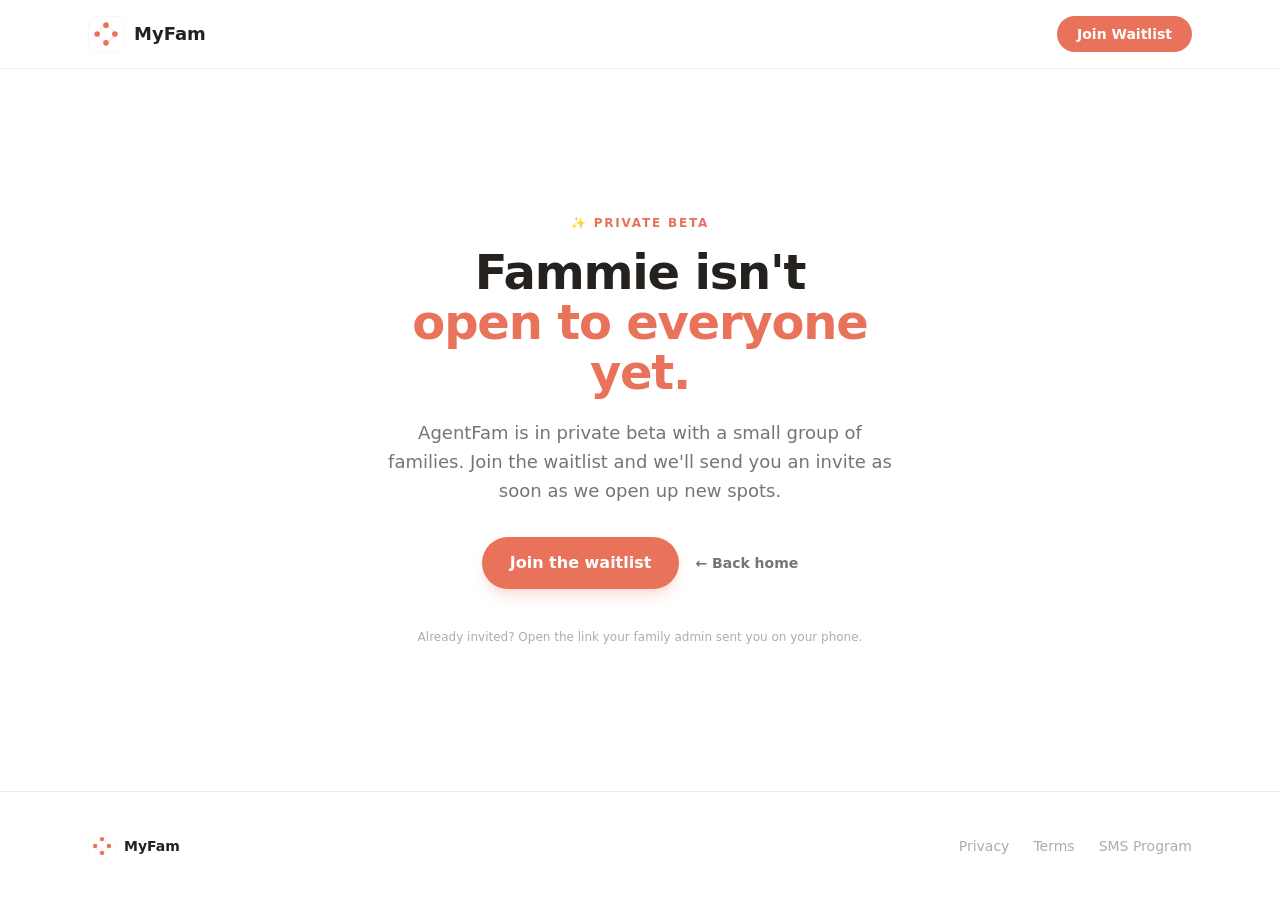
==== commit e3fc2c76: "Add branded coming-soon pages for /login, /ai, /register and 404" ====
--- a/404/index.html
+++ b/404/index.html
@@ -1 +1 @@
-<!DOCTYPE html><html lang="en"><head><meta charSet="utf-8"/><meta name="viewport" content="width=device-width, initial-scale=1"/><link rel="stylesheet" href="/_next/static/chunks/00jc5d3ifqipb.css" data-precedence="next"/><link rel="preload" as="script" fetchPriority="low" href="/_next/static/chunks/15xrurgzs99gv.js"/><script src="/_next/static/chunks/0dgq26a5_oy.a.js" async=""></script><script src="/_next/static/chunks/16g.ca89g7fib.js" async=""></script><script src="/_next/static/chunks/0174xh3wfsjm1.js" async=""></script><script src="/_next/static/chunks/turbopack-04qc4.pk8ck8h.js" async=""></script><script src="/_next/static/chunks/01xlw8hd842-c.js" async=""></script><script src="/_next/static/chunks/0d3shmwh5_nmn.js" async=""></script><meta name="robots" content="noindex"/><title>404: This page could not be found.</title><title>AgentFam — your family, on the same page</title><meta name="description" content="Meet Fammie, the AI assistant your whole family can text. Schedules, tasks, and reminders managed by simply sending a message. Operated by MyFam (Gole Enterprise LLC)."/><script src="/_next/static/chunks/03~yq9q893hmn.js" noModule=""></script></head><body><div hidden=""><!--$--><!--/$--></div><div style="font-family:system-ui,&quot;Segoe UI&quot;,Roboto,Helvetica,Arial,sans-serif,&quot;Apple Color Emoji&quot;,&quot;Segoe UI Emoji&quot;;height:100vh;text-align:center;display:flex;flex-direction:column;align-items:center;justify-content:center"><div><style>body{color:#000;background:#fff;margin:0}.next-error-h1{border-right:1px solid rgba(0,0,0,.3)}@media (prefers-color-scheme:dark){body{color:#fff;background:#000}.next-error-h1{border-right:1px solid rgba(255,255,255,.3)}}</style><h1 class="next-error-h1" style="display:inline-block;margin:0 20px 0 0;padding:0 23px 0 0;font-size:24px;font-weight:500;vertical-align:top;line-height:49px">404</h1><div style="display:inline-block"><h2 style="font-size:14px;font-weight:400;line-height:49px;margin:0">This page could not be found.</h2></div></div></div><!--$--><!--/$--><script src="/_next/static/chunks/15xrurgzs99gv.js" id="_R_" async=""></script><script>(self.__next_f=self.__next_f||[]).push([0])</script><script>self.__next_f.push([1,"1:\"$Sreact.fragment\"\n2:I[39756,[\"/_next/static/chunks/01xlw8hd842-c.js\",\"/_next/static/chunks/0d3shmwh5_nmn.js\"],\"default\"]\n3:I[37457,[\"/_next/static/chunks/01xlw8hd842-c.js\",\"/_next/static/chunks/0d3shmwh5_nmn.js\"],\"default\"]\n4:I[97367,[\"/_next/static/chunks/01xlw8hd842-c.js\",\"/_next/static/chunks/0d3shmwh5_nmn.js\"],\"OutletBoundary\"]\n5:\"$Sreact.suspense\"\n8:I[97367,[\"/_next/static/chunks/01xlw8hd842-c.js\",\"/_next/static/chunks/0d3shmwh5_nmn.js\"],\"ViewportBoundary\"]\na:I[97367,[\"/_next/static/chunks/01xlw8hd842-c.js\",\"/_next/static/chunks/0d3shmwh5_nmn.js\"],\"MetadataBoundary\"]\nc:I[68027,[\"/_next/static/chunks/01xlw8hd842-c.js\",\"/_next/static/chunks/0d3shmwh5_nmn.js\"],\"default\",1]\n:HL[\"/_next/static/chunks/00jc5d3ifqipb.css\",\"style\"]\n"])</script><script>self.__next_f.push([1,"0:{\"P\":null,\"c\":[\"\",\"_not-found\",\"\"],\"q\":\"\",\"i\":false,\"f\":[[[\"\",{\"children\":[\"/_not-found\",{\"children\":[\"__PAGE__\",{}]}]},\"$undefined\",\"$undefined\",16],[[\"$\",\"$1\",\"c\",{\"children\":[[[\"$\",\"link\",\"0\",{\"rel\":\"stylesheet\",\"href\":\"/_next/static/chunks/00jc5d3ifqipb.css\",\"precedence\":\"next\",\"crossOrigin\":\"$undefined\",\"nonce\":\"$undefined\"}],[\"$\",\"script\",\"script-0\",{\"src\":\"/_next/static/chunks/01xlw8hd842-c.js\",\"async\":true,\"nonce\":\"$undefined\"}],[\"$\",\"script\",\"script-1\",{\"src\":\"/_next/static/chunks/0d3shmwh5_nmn.js\",\"async\":true,\"nonce\":\"$undefined\"}]],[\"$\",\"html\",null,{\"lang\":\"en\",\"children\":[\"$\",\"body\",null,{\"children\":[\"$\",\"$L2\",null,{\"parallelRouterKey\":\"children\",\"error\":\"$undefined\",\"errorStyles\":\"$undefined\",\"errorScripts\":\"$undefined\",\"template\":[\"$\",\"$L3\",null,{}],\"templateStyles\":\"$undefined\",\"templateScripts\":\"$undefined\",\"notFound\":[[[\"$\",\"title\",null,{\"children\":\"404: This page could not be found.\"}],[\"$\",\"div\",null,{\"style\":{\"fontFamily\":\"system-ui,\\\"Segoe UI\\\",Roboto,Helvetica,Arial,sans-serif,\\\"Apple Color Emoji\\\",\\\"Segoe UI Emoji\\\"\",\"height\":\"100vh\",\"textAlign\":\"center\",\"display\":\"flex\",\"flexDirection\":\"column\",\"alignItems\":\"center\",\"justifyContent\":\"center\"},\"children\":[\"$\",\"div\",null,{\"children\":[[\"$\",\"style\",null,{\"dangerouslySetInnerHTML\":{\"__html\":\"body{color:#000;background:#fff;margin:0}.next-error-h1{border-right:1px solid rgba(0,0,0,.3)}@media (prefers-color-scheme:dark){body{color:#fff;background:#000}.next-error-h1{border-right:1px solid rgba(255,255,255,.3)}}\"}}],[\"$\",\"h1\",null,{\"className\":\"next-error-h1\",\"style\":{\"display\":\"inline-block\",\"margin\":\"0 20px 0 0\",\"padding\":\"0 23px 0 0\",\"fontSize\":24,\"fontWeight\":500,\"verticalAlign\":\"top\",\"lineHeight\":\"49px\"},\"children\":404}],[\"$\",\"div\",null,{\"style\":{\"display\":\"inline-block\"},\"children\":[\"$\",\"h2\",null,{\"style\":{\"fontSize\":14,\"fontWeight\":400,\"lineHeight\":\"49px\",\"margin\":0},\"children\":\"This page could not be found.\"}]}]]}]}]],[]],\"forbidden\":\"$undefined\",\"unauthorized\":\"$undefined\"}]}]}]]}],{\"children\":[[\"$\",\"$1\",\"c\",{\"children\":[null,[\"$\",\"$L2\",null,{\"parallelRouterKey\":\"children\",\"error\":\"$undefined\",\"errorStyles\":\"$undefined\",\"errorScripts\":\"$undefined\",\"template\":[\"$\",\"$L3\",null,{}],\"templateStyles\":\"$undefined\",\"templateScripts\":\"$undefined\",\"notFound\":\"$undefined\",\"forbidden\":\"$undefined\",\"unauthorized\":\"$undefined\"}]]}],{\"children\":[[\"$\",\"$1\",\"c\",{\"children\":[[[\"$\",\"title\",null,{\"children\":\"404: This page could not be found.\"}],[\"$\",\"div\",null,{\"style\":\"$0:f:0:1:0:props:children:1:props:children:props:children:props:notFound:0:1:props:style\",\"children\":[\"$\",\"div\",null,{\"children\":[[\"$\",\"style\",null,{\"dangerouslySetInnerHTML\":{\"__html\":\"body{color:#000;background:#fff;margin:0}.next-error-h1{border-right:1px solid rgba(0,0,0,.3)}@media (prefers-color-scheme:dark){body{color:#fff;background:#000}.next-error-h1{border-right:1px solid rgba(255,255,255,.3)}}\"}}],[\"$\",\"h1\",null,{\"className\":\"next-error-h1\",\"style\":\"$0:f:0:1:0:props:children:1:props:children:props:children:props:notFound:0:1:props:children:props:children:1:props:style\",\"children\":404}],[\"$\",\"div\",null,{\"style\":\"$0:f:0:1:0:props:children:1:props:children:props:children:props:notFound:0:1:props:children:props:children:2:props:style\",\"children\":[\"$\",\"h2\",null,{\"style\":\"$0:f:0:1:0:props:children:1:props:children:props:children:props:notFound:0:1:props:children:props:children:2:props:children:props:style\",\"children\":\"This page could not be found.\"}]}]]}]}]],null,[\"$\",\"$L4\",null,{\"children\":[\"$\",\"$5\",null,{\"name\":\"Next.MetadataOutlet\",\"children\":\"$@6\"}]}]]}],{},null,false,null]},null,false,\"$@7\"]},null,false,null],[\"$\",\"$1\",\"h\",{\"children\":[[\"$\",\"meta\",null,{\"name\":\"robots\",\"content\":\"noindex\"}],[\"$\",\"$L8\",null,{\"children\":\"$L9\"}],[\"$\",\"div\",null,{\"hidden\":true,\"children\":[\"$\",\"$La\",null,{\"children\":[\"$\",\"$5\",null,{\"name\":\"Next.Metadata\",\"children\":\"$Lb\"}]}]}],null]}],false]],\"m\":\"$undefined\",\"G\":[\"$c\",[[\"$\",\"link\",\"0\",{\"rel\":\"stylesheet\",\"href\":\"/_next/static/chunks/00jc5d3ifqipb.css\",\"precedence\":\"next\",\"crossOrigin\":\"$undefined\",\"nonce\":\"$undefined\"}]]],\"S\":true,\"h\":null,\"s\":\"$undefined\",\"l\":\"$undefined\",\"p\":\"$undefined\",\"d\":\"$undefined\",\"b\":\"0RpethpHahT9jBJFAoOOz\"}\n"])</script><script>self.__next_f.push([1,"d:[]\n7:\"$Wd\"\n"])</script><script>self.__next_f.push([1,"9:[[\"$\",\"meta\",\"0\",{\"charSet\":\"utf-8\"}],[\"$\",\"meta\",\"1\",{\"name\":\"viewport\",\"content\":\"width=device-width, initial-scale=1\"}]]\n"])</script><script>self.__next_f.push([1,"6:null\nb:[[\"$\",\"title\",\"0\",{\"children\":\"AgentFam — your family, on the same page\"}],[\"$\",\"meta\",\"1\",{\"name\":\"description\",\"content\":\"Meet Fammie, the AI assistant your whole family can text. Schedules, tasks, and reminders managed by simply sending a message. Operated by MyFam (Gole Enterprise LLC).\"}]]\n"])</script></body></html>+<!DOCTYPE html><html lang="en"><head><meta charSet="utf-8"/><meta name="viewport" content="width=device-width, initial-scale=1"/><link rel="preload" href="/logo-mark.svg" as="image"/><link rel="stylesheet" href="/_next/static/chunks/0.l2rj7a2lh0j.css" data-precedence="next"/><link rel="preload" as="script" fetchPriority="low" href="/_next/static/chunks/15xrurgzs99gv.js"/><script src="/_next/static/chunks/0dgq26a5_oy.a.js" async=""></script><script src="/_next/static/chunks/16g.ca89g7fib.js" async=""></script><script src="/_next/static/chunks/0174xh3wfsjm1.js" async=""></script><script src="/_next/static/chunks/turbopack-04qc4.pk8ck8h.js" async=""></script><script src="/_next/static/chunks/01xlw8hd842-c.js" async=""></script><script src="/_next/static/chunks/0d3shmwh5_nmn.js" async=""></script><script src="/_next/static/chunks/0ka051yepewro.js" async=""></script><meta name="robots" content="noindex"/><title>Coming soon — AgentFam</title><meta name="description" content="Meet Fammie, the AI assistant your whole family can text. Schedules, tasks, and reminders managed by simply sending a message. Operated by MyFam (Gole Enterprise LLC)."/><script src="/_next/static/chunks/03~yq9q893hmn.js" noModule=""></script></head><body><div hidden=""><!--$--><!--/$--></div><div class="min-h-screen bg-background flex flex-col"><nav class="border-b border-border/60"><div class="max-w-6xl mx-auto flex items-center justify-between px-6 py-4"><a class="flex items-center gap-2.5" href="/"><img src="/logo-mark.svg" alt="MyFam" class="h-9 w-9 rounded-lg"/><span class="text-lg font-bold text-foreground">MyFam</span></a><a href="/#waitlist" class="rounded-full bg-accent px-5 py-2 text-sm font-semibold text-white hover:bg-accent-hover transition-colors">Join Waitlist</a></div></nav><main class="flex-1 flex items-center justify-center px-6 py-24"><div class="max-w-lg text-center"><p class="text-xs font-semibold text-accent uppercase tracking-[0.15em] mb-4">✨ Private beta</p><h1 class="text-4xl sm:text-5xl font-extrabold text-foreground leading-[1.05] tracking-tight mb-5">Fammie isn&#x27;t<br/><span class="text-accent">open to everyone yet.</span></h1><p class="text-lg text-muted-foreground leading-relaxed mb-8">AgentFam is in private beta with a small group of families. Join the waitlist and we&#x27;ll send you an invite as soon as we open up new spots.</p><div class="flex flex-wrap items-center justify-center gap-4"><a href="/#waitlist" class="rounded-full bg-accent px-7 py-3.5 text-base font-semibold text-white hover:bg-accent-hover transition-colors shadow-lg shadow-accent/20">Join the waitlist</a><a class="text-sm font-semibold text-muted-foreground hover:text-foreground" href="/">← Back home</a></div><p class="mt-10 text-xs text-muted">Already invited? Open the link your family admin sent you on your phone.</p></div></main><footer class="border-t border-border"><div class="max-w-6xl mx-auto px-6 py-10 flex items-center justify-between gap-4"><div class="flex items-center gap-2"><img src="/logo-mark.svg" alt="MyFam" class="h-7 w-7 rounded-lg"/><span class="text-sm font-bold text-foreground">MyFam</span></div><div class="flex items-center gap-6 text-sm text-muted"><a href="/privacy/">Privacy</a><a href="/terms/">Terms</a><a href="/sms/">SMS Program</a></div></div></footer></div><!--$--><!--/$--><script src="/_next/static/chunks/15xrurgzs99gv.js" id="_R_" async=""></script><script>(self.__next_f=self.__next_f||[]).push([0])</script><script>self.__next_f.push([1,"1:\"$Sreact.fragment\"\n2:I[39756,[\"/_next/static/chunks/01xlw8hd842-c.js\",\"/_next/static/chunks/0d3shmwh5_nmn.js\"],\"default\"]\n3:I[37457,[\"/_next/static/chunks/01xlw8hd842-c.js\",\"/_next/static/chunks/0d3shmwh5_nmn.js\"],\"default\"]\n4:I[22016,[\"/_next/static/chunks/01xlw8hd842-c.js\",\"/_next/static/chunks/0d3shmwh5_nmn.js\",\"/_next/static/chunks/0ka051yepewro.js\"],\"\"]\nb:I[68027,[\"/_next/static/chunks/01xlw8hd842-c.js\",\"/_next/static/chunks/0d3shmwh5_nmn.js\"],\"default\",1]\n:HL[\"/_next/static/chunks/0.l2rj7a2lh0j.css\",\"style\"]\n:HL[\"/logo-mark.svg\",\"image\"]\n"])</script><script>self.__next_f.push([1,"0:{\"P\":null,\"c\":[\"\",\"_not-found\",\"\"],\"q\":\"\",\"i\":false,\"f\":[[[\"\",{\"children\":[\"/_not-found\",{\"children\":[\"__PAGE__\",{}]}]},\"$undefined\",\"$undefined\",16],[[\"$\",\"$1\",\"c\",{\"children\":[[[\"$\",\"link\",\"0\",{\"rel\":\"stylesheet\",\"href\":\"/_next/static/chunks/0.l2rj7a2lh0j.css\",\"precedence\":\"next\",\"crossOrigin\":\"$undefined\",\"nonce\":\"$undefined\"}],[\"$\",\"script\",\"script-0\",{\"src\":\"/_next/static/chunks/01xlw8hd842-c.js\",\"async\":true,\"nonce\":\"$undefined\"}],[\"$\",\"script\",\"script-1\",{\"src\":\"/_next/static/chunks/0d3shmwh5_nmn.js\",\"async\":true,\"nonce\":\"$undefined\"}]],[\"$\",\"html\",null,{\"lang\":\"en\",\"children\":[\"$\",\"body\",null,{\"children\":[\"$\",\"$L2\",null,{\"parallelRouterKey\":\"children\",\"error\":\"$undefined\",\"errorStyles\":\"$undefined\",\"errorScripts\":\"$undefined\",\"template\":[\"$\",\"$L3\",null,{}],\"templateStyles\":\"$undefined\",\"templateScripts\":\"$undefined\",\"notFound\":[[\"$\",\"div\",null,{\"className\":\"min-h-screen bg-background flex flex-col\",\"children\":[[\"$\",\"nav\",null,{\"className\":\"border-b border-border/60\",\"children\":[\"$\",\"div\",null,{\"className\":\"max-w-6xl mx-auto flex items-center justify-between px-6 py-4\",\"children\":[[\"$\",\"$L4\",null,{\"href\":\"/\",\"className\":\"flex items-center gap-2.5\",\"children\":[[\"$\",\"img\",null,{\"src\":\"/logo-mark.svg\",\"alt\":\"MyFam\",\"className\":\"h-9 w-9 rounded-lg\"}],[\"$\",\"span\",null,{\"className\":\"text-lg font-bold text-foreground\",\"children\":\"MyFam\"}]]}],[\"$\",\"a\",null,{\"href\":\"/#waitlist\",\"className\":\"rounded-full bg-accent px-5 py-2 text-sm font-semibold text-white hover:bg-accent-hover transition-colors\",\"children\":\"Join Waitlist\"}]]}]}],[\"$\",\"main\",null,{\"className\":\"flex-1 flex items-center justify-center px-6 py-24\",\"children\":[\"$\",\"div\",null,{\"className\":\"max-w-lg text-center\",\"children\":[[\"$\",\"p\",null,{\"className\":\"text-xs font-semibold text-accent uppercase tracking-[0.15em] mb-4\",\"children\":\"✨ Private beta\"}],[\"$\",\"h1\",null,{\"className\":\"text-4xl sm:text-5xl font-extrabold text-foreground leading-[1.05] tracking-tight mb-5\",\"children\":[\"Fammie isn't\",[\"$\",\"br\",null,{}],[\"$\",\"span\",null,{\"className\":\"text-accent\",\"children\":\"open to everyone yet.\"}]]}],[\"$\",\"p\",null,{\"className\":\"text-lg text-muted-foreground leading-relaxed mb-8\",\"children\":\"AgentFam is in private beta with a small group of families. Join the waitlist and we'll send you an invite as soon as we open up new spots.\"}],[\"$\",\"div\",null,{\"className\":\"flex flex-wrap items-center justify-center gap-4\",\"children\":[[\"$\",\"a\",null,{\"href\":\"/#waitlist\",\"className\":\"rounded-full bg-accent px-7 py-3.5 text-base font-semibold text-white hover:bg-accent-hover transition-colors shadow-lg shadow-accent/20\",\"children\":\"Join the waitlist\"}],[\"$\",\"$L4\",null,{\"href\":\"/\",\"className\":\"text-sm font-semibold text-muted-foreground hover:text-foreground\",\"children\":\"← Back home\"}]]}],[\"$\",\"p\",null,{\"className\":\"mt-10 text-xs text-muted\",\"children\":\"Already invited? Open the link your family admin sent you on your phone.\"}]]}]}],[\"$\",\"footer\",null,{\"className\":\"border-t border-border\",\"children\":[\"$\",\"div\",null,{\"className\":\"max-w-6xl mx-auto px-6 py-10 flex items-center justify-between gap-4\",\"children\":[[\"$\",\"div\",null,{\"className\":\"flex items-center gap-2\",\"children\":[[\"$\",\"img\",null,{\"src\":\"/logo-mark.svg\",\"alt\":\"MyFam\",\"className\":\"h-7 w-7 rounded-lg\"}],[\"$\",\"span\",null,{\"className\":\"text-sm font-bold text-foreground\",\"children\":\"MyFam\"}]]}],[\"$\",\"div\",null,{\"className\":\"flex items-center gap-6 text-sm text-muted\",\"children\":[[\"$\",\"$L4\",null,{\"href\":\"/privacy\",\"children\":\"Privacy\"}],[\"$\",\"$L4\",null,{\"href\":\"/terms\",\"children\":\"Terms\"}],[\"$\",\"$L4\",null,{\"href\":\"/sms\",\"children\":\"SMS Program\"}]]}]]}]}]]}],[]],\"forbidden\":\"$undefined\",\"unauthorized\":\"$undefined\"}]}]}]]}],{\"children\":[[\"$\",\"$1\",\"c\",{\"children\":[null,[\"$\",\"$L2\",null,{\"parallelRouterKey\":\"children\",\"error\":\"$undefined\",\"errorStyles\":\"$undefined\",\"errorScripts\":\"$undefined\",\"template\":[\"$\",\"$L3\",null,{}],\"templateStyles\":\"$undefined\",\"templateScripts\":\"$undefined\",\"notFound\":\"$undefined\",\"forbidden\":\"$undefined\",\"unauthorized\":\"$undefined\"}]]}],{\"children\":[[\"$\",\"$1\",\"c\",{\"children\":[[\"$\",\"div\",null,{\"className\":\"min-h-screen bg-background flex flex-col\",\"children\":[[\"$\",\"nav\",null,{\"className\":\"border-b border-border/60\",\"children\":[\"$\",\"div\",null,{\"className\":\"max-w-6xl mx-auto flex items-center justify-between px-6 py-4\",\"children\":[[\"$\",\"$L4\",null,{\"href\":\"/\",\"className\":\"flex items-center gap-2.5\",\"children\":[[\"$\",\"img\",null,{\"src\":\"/logo-mark.svg\",\"alt\":\"MyFam\",\"className\":\"h-9 w-9 rounded-lg\"}],[\"$\",\"span\",null,{\"className\":\"text-lg font-bold text-foreground\",\"children\":\"MyFam\"}]]}],[\"$\",\"a\",null,{\"href\":\"/#waitlist\",\"className\":\"rounded-full bg-accent px-5 py-2 text-sm font-semibold text-white hover:bg-accent-hover transition-colors\",\"children\":\"Join Waitlist\"}]]}]}],\"$L5\",\"$L6\"]}],[\"$L7\"],\"$L8\"]}],{},null,false,null]},null,false,\"$@9\"]},null,false,null],\"$La\",false]],\"m\":\"$undefined\",\"G\":[\"$b\",[\"$Lc\"]],\"S\":true,\"h\":null,\"s\":\"$undefined\",\"l\":\"$undefined\",\"p\":\"$undefined\",\"d\":\"$undefined\",\"b\":\"QIT5Wwr7HGscglsSiQtc0\"}\n"])</script><script>self.__next_f.push([1,"d:I[97367,[\"/_next/static/chunks/01xlw8hd842-c.js\",\"/_next/static/chunks/0d3shmwh5_nmn.js\"],\"OutletBoundary\"]\ne:\"$Sreact.suspense\"\n11:I[97367,[\"/_next/static/chunks/01xlw8hd842-c.js\",\"/_next/static/chunks/0d3shmwh5_nmn.js\"],\"ViewportBoundary\"]\n13:I[97367,[\"/_next/static/chunks/01xlw8hd842-c.js\",\"/_next/static/chunks/0d3shmwh5_nmn.js\"],\"MetadataBoundary\"]\n5:[\"$\",\"main\",null,{\"className\":\"flex-1 flex items-center justify-center px-6 py-24\",\"children\":[\"$\",\"div\",null,{\"className\":\"max-w-lg text-center\",\"children\":[[\"$\",\"p\",null,{\"className\":\"text-xs font-semibold text-accent uppercase tracking-[0.15em] mb-4\",\"children\":\"✨ Private beta\"}],[\"$\",\"h1\",null,{\"className\":\"text-4xl sm:text-5xl font-extrabold text-foreground leading-[1.05] tracking-tight mb-5\",\"children\":[\"Fammie isn't\",[\"$\",\"br\",null,{}],[\"$\",\"span\",null,{\"className\":\"text-accent\",\"children\":\"open to everyone yet.\"}]]}],[\"$\",\"p\",null,{\"className\":\"text-lg text-muted-foreground leading-relaxed mb-8\",\"children\":\"AgentFam is in private beta with a small group of families. Join the waitlist and we'll send you an invite as soon as we open up new spots.\"}],[\"$\",\"div\",null,{\"className\":\"flex flex-wrap items-center justify-center gap-4\",\"children\":[[\"$\",\"a\",null,{\"href\":\"/#waitlist\",\"className\":\"rounded-full bg-accent px-7 py-3.5 text-base font-semibold text-white hover:bg-accent-hover transition-colors shadow-lg shadow-accent/20\",\"children\":\"Join the waitlist\"}],[\"$\",\"$L4\",null,{\"href\":\"/\",\"className\":\"text-sm font-semibold text-muted-foreground hover:text-foreground\",\"children\":\"← Back home\"}]]}],[\"$\",\"p\",null,{\"className\":\"mt-10 text-xs text-muted\",\"children\":\"Already invited? Open the link your family admin sent you on your phone.\"}]]}]}]\n6:[\"$\",\"footer\",null,{\"className\":\"border-t border-border\",\"children\":[\"$\",\"div\",null,{\"className\":\"max-w-6xl mx-auto px-6 py-10 flex items-center justify-between gap-4\",\"children\":[[\"$\",\"div\",null,{\"className\":\"flex items-center gap-2\",\"children\":[[\"$\",\"img\",null,{\"src\":\"/logo-mark.svg\",\"alt\":\"MyFam\",\"className\":\"h-7 w-7 rounded-lg\"}],[\"$\",\"span\",null,{\"className\":\"text-sm font-bold text-foreground\",\"children\":\"MyFam\"}]]}],[\"$\",\"div\",null,{\"className\":\"flex items-center gap-6 text-sm text-muted\",\"children\":[[\"$\",\"$L4\",null,{\"href\":\"/privacy\",\"children\":\"Privacy\"}],[\"$\",\"$L4\",null,{\"href\":\"/terms\",\"children\":\"Terms\"}],[\"$\",\"$L4\",null,{\"href\":\"/sms\",\"children\":\"SMS Program\"}]]}]]}]}]\n7:[\"$\",\"script\",\"script-0\",{\"src\":\"/_next/static/chunks/0ka051yepewro.js\",\"async\":true,\"nonce\":\"$undefined\"}]\n8:[\"$\",\"$Ld\",null,{\"children\":[\"$\",\"$e\",null,{\"name\":\"Next.MetadataOutlet\",\"children\":\"$@f\"}]}]\n10:[]\n9:\"$W10\"\na:[\"$\",\"$1\",\"h\",{\"children\":[[\"$\",\"meta\",null,{\"name\":\"robots\",\"content\":\"noindex\"}],[\"$\",\"$L11\",null,{\"children\":\"$L12\"}],[\"$\",\"div\",null,{\"hidden\":true,\"children\":[\"$\",\"$L13\",null,{\"children\":[\"$\",\"$e\",null,{\"name\":\"Next.Metadata\",\"children\":\"$L14\"}]}]}],null]}]\nc:[\"$\",\"link\",\"0\",{\"rel\":\"stylesheet\",\"href\":\"/_next/static/chunks/0.l2rj7a2lh0j.css\",\"precedence\":\"next\",\"crossOrigin\":\"$undefined\",\"nonce\":\"$undefined\"}]\n"])</script><script>self.__next_f.push([1,"12:[[\"$\",\"meta\",\"0\",{\"charSet\":\"utf-8\"}],[\"$\",\"meta\",\"1\",{\"name\":\"viewport\",\"content\":\"width=device-width, initial-scale=1\"}]]\n"])</script><script>self.__next_f.push([1,"f:null\n14:[[\"$\",\"title\",\"0\",{\"children\":\"Coming soon — AgentFam\"}],[\"$\",\"meta\",\"1\",{\"name\":\"description\",\"content\":\"Meet Fammie, the AI assistant your whole family can text. Schedules, tasks, and reminders managed by simply sending a message. Operated by MyFam (Gole Enterprise LLC).\"}]]\n"])</script></body></html>
--- a/_next/static/chunks/0.l2rj7a2lh0j.css
+++ b/_next/static/chunks/0.l2rj7a2lh0j.css
@@ -0,0 +1 @@
+@layer properties{@supports (((-webkit-hyphens:none)) and (not (margin-trim:inline))) or ((-moz-orient:inline) and (not (color:rgb(from red r g b)))){*,:before,:after,::backdrop{--tw-translate-x:0;--tw-translate-y:0;--tw-translate-z:0;--tw-scale-x:1;--tw-scale-y:1;--tw-scale-z:1;--tw-rotate-x:initial;--tw-rotate-y:initial;--tw-rotate-z:initial;--tw-skew-x:initial;--tw-skew-y:initial;--tw-space-y-reverse:0;--tw-border-style:solid;--tw-gradient-position:initial;--tw-gradient-from:#0000;--tw-gradient-via:#0000;--tw-gradient-to:#0000;--tw-gradient-stops:initial;--tw-gradient-via-stops:initial;--tw-gradient-from-position:0%;--tw-gradient-via-position:50%;--tw-gradient-to-position:100%;--tw-leading:initial;--tw-font-weight:initial;--tw-tracking:initial;--tw-shadow:0 0 #0000;--tw-shadow-color:initial;--tw-shadow-alpha:100%;--tw-inset-shadow:0 0 #0000;--tw-inset-shadow-color:initial;--tw-inset-shadow-alpha:100%;--tw-ring-color:initial;--tw-ring-shadow:0 0 #0000;--tw-inset-ring-color:initial;--tw-inset-ring-shadow:0 0 #0000;--tw-ring-inset:initial;--tw-ring-offset-width:0px;--tw-ring-offset-color:#fff;--tw-ring-offset-shadow:0 0 #0000;--tw-blur:initial;--tw-brightness:initial;--tw-contrast:initial;--tw-grayscale:initial;--tw-hue-rotate:initial;--tw-invert:initial;--tw-opacity:initial;--tw-saturate:initial;--tw-sepia:initial;--tw-drop-shadow:initial;--tw-drop-shadow-color:initial;--tw-drop-shadow-alpha:100%;--tw-drop-shadow-size:initial;--tw-ease:initial}}}@layer theme{:root,:host{--font-mono:var(--font-mono);--color-blue-100:#dbeafe;--color-blue-500:#3080ff;--color-blue-700:#1447e6;--color-purple-100:#f3e8ff;--color-purple-500:#ac4bff;--color-purple-700:#8200da;--color-white:#fff;--spacing:.25rem;--container-lg:32rem;--container-2xl:42rem;--container-4xl:56rem;--container-6xl:72rem;--text-xs:.75rem;--text-xs--line-height:calc(1 / .75);--text-sm:.875rem;--text-sm--line-height:calc(1.25 / .875);--text-base:1rem;--text-base--line-height:calc(1.5 / 1);--text-lg:1.125rem;--text-lg--line-height:calc(1.75 / 1.125);--text-xl:1.25rem;--text-xl--line-height:calc(1.75 / 1.25);--text-2xl:1.5rem;--text-2xl--line-height:calc(2 / 1.5);--text-3xl:1.875rem;--text-3xl--line-height:calc(2.25 / 1.875);--text-4xl:2.25rem;--text-4xl--line-height:calc(2.5 / 2.25);--text-5xl:3rem;--text-5xl--line-height:1;--text-6xl:3.75rem;--text-6xl--line-height:1;--font-weight-medium:500;--font-weight-semibold:600;--font-weight-bold:700;--font-weight-extrabold:800;--tracking-tight:-.025em;--tracking-wider:.05em;--leading-tight:1.25;--leading-relaxed:1.625;--radius-sm:.25rem;--radius-lg:.5rem;--radius-xl:.75rem;--radius-2xl:1rem;--radius-3xl:1.5rem;--ease-in:cubic-bezier(.4, 0, 1, 1);--ease-out:cubic-bezier(0, 0, .2, 1);--ease-in-out:cubic-bezier(.4, 0, .2, 1);--animate-pulse:pulse 2s cubic-bezier(.4, 0, .6, 1) infinite;--blur-3xl:64px;--default-transition-duration:.15s;--default-transition-timing-function:cubic-bezier(.4, 0, .2, 1);--default-font-family:var(--font-nunito);--default-mono-font-family:var(--font-mono)}@supports (color:lab(0% 0 0)){:root,:host{--color-blue-100:lab(92.0301% -2.24757 -11.6453);--color-blue-500:lab(54.1736% 13.3369 -74.6839);--color-blue-700:lab(36.9089% 35.0961 -85.6872);--color-purple-100:lab(93.3333% 6.97437 -9.83434);--color-purple-500:lab(52.0183% 66.11 -78.2316);--color-purple-700:lab(36.1758% 69.8525 -80.0381)}}}@layer base{*,:after,:before,::backdrop{box-sizing:border-box;border:0 solid;margin:0;padding:0}::file-selector-button{box-sizing:border-box;border:0 solid;margin:0;padding:0}html,:host{-webkit-text-size-adjust:100%;tab-size:4;line-height:1.5;font-family:var(--default-font-family,ui-sans-serif, system-ui, sans-serif, "Apple Color Emoji", "Segoe UI Emoji", "Segoe UI Symbol", "Noto Color Emoji");font-feature-settings:var(--default-font-feature-settings,normal);font-variation-settings:var(--default-font-variation-settings,normal);-webkit-tap-highlight-color:transparent}hr{height:0;color:inherit;border-top-width:1px}abbr:where([title]){-webkit-text-decoration:underline dotted;text-decoration:underline dotted}h1,h2,h3,h4,h5,h6{font-size:inherit;font-weight:inherit}a{color:inherit;-webkit-text-decoration:inherit;-webkit-text-decoration:inherit;-webkit-text-decoration:inherit;-webkit-text-decoration:inherit;text-decoration:inherit}b,strong{font-weight:bolder}code,kbd,samp,pre{font-family:var(--default-mono-font-family,ui-monospace, SFMono-Regular, Menlo, Monaco, Consolas, "Liberation Mono", "Courier New", monospace);font-feature-settings:var(--default-mono-font-feature-settings,normal);font-variation-settings:var(--default-mono-font-variation-settings,normal);font-size:1em}small{font-size:80%}sub,sup{vertical-align:baseline;font-size:75%;line-height:0;position:relative}sub{bottom:-.25em}sup{top:-.5em}table{text-indent:0;border-color:inherit;border-collapse:collapse}:-moz-focusring{outline:auto}progress{vertical-align:baseline}summary{display:list-item}ol,ul,menu{list-style:none}img,svg,video,canvas,audio,iframe,embed,object{vertical-align:middle;display:block}img,video{max-width:100%;height:auto}button,input,select,optgroup,textarea{font:inherit;font-feature-settings:inherit;font-variation-settings:inherit;letter-spacing:inherit;color:inherit;opacity:1;background-color:#0000;border-radius:0}::file-selector-button{font:inherit;font-feature-settings:inherit;font-variation-settings:inherit;letter-spacing:inherit;color:inherit;opacity:1;background-color:#0000;border-radius:0}:where(select:is([multiple],[size])) optgroup{font-weight:bolder}:where(select:is([multiple],[size])) optgroup option{padding-inline-start:20px}::file-selector-button{margin-inline-end:4px}::placeholder{opacity:1}@supports (not ((-webkit-appearance:-apple-pay-button))) or (contain-intrinsic-size:1px){::placeholder{color:currentColor}@supports (color:color-mix(in lab, red, red)){::placeholder{color:color-mix(in oklab, currentcolor 50%, transparent)}}}textarea{resize:vertical}::-webkit-search-decoration{-webkit-appearance:none}::-webkit-date-and-time-value{min-height:1lh;text-align:inherit}::-webkit-datetime-edit{display:inline-flex}::-webkit-datetime-edit-fields-wrapper{padding:0}::-webkit-datetime-edit{padding-block:0}::-webkit-datetime-edit-year-field{padding-block:0}::-webkit-datetime-edit-month-field{padding-block:0}::-webkit-datetime-edit-day-field{padding-block:0}::-webkit-datetime-edit-hour-field{padding-block:0}::-webkit-datetime-edit-minute-field{padding-block:0}::-webkit-datetime-edit-second-field{padding-block:0}::-webkit-datetime-edit-millisecond-field{padding-block:0}::-webkit-datetime-edit-meridiem-field{padding-block:0}::-webkit-calendar-picker-indicator{line-height:1}:-moz-ui-invalid{box-shadow:none}button,input:where([type=button],[type=reset],[type=submit]){appearance:button}::file-selector-button{appearance:button}::-webkit-inner-spin-button{height:auto}::-webkit-outer-spin-button{height:auto}[hidden]:where(:not([hidden=until-found])){display:none!important}}@layer components;@layer utilities{.pointer-events-none{pointer-events:none}.visible{visibility:visible}.absolute{position:absolute}.fixed{position:fixed}.relative{position:relative}.static{position:static}.sticky{position:sticky}.inset-0{inset:calc(var(--spacing) * 0)}.start{inset-inline-start:var(--spacing)}.top-1\/2{top:50%}.bottom-0\.5{bottom:calc(var(--spacing) * .5)}.left-1\/2{left:50%}.z-10{z-index:10}.z-20{z-index:20}.mx-auto{margin-inline:auto}.mt-0\.5{margin-top:calc(var(--spacing) * .5)}.mt-1{margin-top:calc(var(--spacing) * 1)}.mt-3{margin-top:calc(var(--spacing) * 3)}.mt-4{margin-top:calc(var(--spacing) * 4)}.mt-5{margin-top:calc(var(--spacing) * 5)}.mt-6{margin-top:calc(var(--spacing) * 6)}.mt-8{margin-top:calc(var(--spacing) * 8)}.mt-10{margin-top:calc(var(--spacing) * 10)}.mt-16{margin-top:calc(var(--spacing) * 16)}.mt-auto{margin-top:auto}.mb-1\.5{margin-bottom:calc(var(--spacing) * 1.5)}.mb-2{margin-bottom:calc(var(--spacing) * 2)}.mb-3{margin-bottom:calc(var(--spacing) * 3)}.mb-4{margin-bottom:calc(var(--spacing) * 4)}.mb-5{margin-bottom:calc(var(--spacing) * 5)}.mb-6{margin-bottom:calc(var(--spacing) * 6)}.mb-8{margin-bottom:calc(var(--spacing) * 8)}.ml-auto{margin-left:auto}.block{display:block}.contents{display:contents}.flex{display:flex}.grid{display:grid}.hidden{display:none}.inline{display:inline}.inline-block{display:inline-block}.inline-flex{display:inline-flex}.h-1{height:calc(var(--spacing) * 1)}.h-1\.5{height:calc(var(--spacing) * 1.5)}.h-2{height:calc(var(--spacing) * 2)}.h-3{height:calc(var(--spacing) * 3)}.h-3\.5{height:calc(var(--spacing) * 3.5)}.h-4{height:calc(var(--spacing) * 4)}.h-5{height:calc(var(--spacing) * 5)}.h-6{height:calc(var(--spacing) * 6)}.h-7{height:calc(var(--spacing) * 7)}.h-8{height:calc(var(--spacing) * 8)}.h-9{height:calc(var(--spacing) * 9)}.h-11{height:calc(var(--spacing) * 11)}.h-12{height:calc(var(--spacing) * 12)}.h-14{height:calc(var(--spacing) * 14)}.h-24{height:calc(var(--spacing) * 24)}.h-28{height:calc(var(--spacing) * 28)}.h-full{height:100%}.h-px{height:1px}.min-h-\[380px\]{min-height:380px}.min-h-screen{min-height:100vh}.w-1{width:calc(var(--spacing) * 1)}.w-1\.5{width:calc(var(--spacing) * 1.5)}.w-2{width:calc(var(--spacing) * 2)}.w-3{width:calc(var(--spacing) * 3)}.w-3\.5{width:calc(var(--spacing) * 3.5)}.w-4{width:calc(var(--spacing) * 4)}.w-5{width:calc(var(--spacing) * 5)}.w-6{width:calc(var(--spacing) * 6)}.w-7{width:calc(var(--spacing) * 7)}.w-8{width:calc(var(--spacing) * 8)}.w-9{width:calc(var(--spacing) * 9)}.w-11{width:calc(var(--spacing) * 11)}.w-12{width:calc(var(--spacing) * 12)}.w-14{width:calc(var(--spacing) * 14)}.w-24{width:calc(var(--spacing) * 24)}.w-28{width:calc(var(--spacing) * 28)}.w-32{width:calc(var(--spacing) * 32)}.w-52{width:calc(var(--spacing) * 52)}.w-fit{width:fit-content}.w-full{width:100%}.max-w-2xl{max-width:var(--container-2xl)}.max-w-4xl{max-width:var(--container-4xl)}.max-w-6xl{max-width:var(--container-6xl)}.max-w-\[70\%\]{max-width:70%}.max-w-\[80\%\]{max-width:80%}.max-w-lg{max-width:var(--container-lg)}.min-w-0{min-width:calc(var(--spacing) * 0)}.flex-1{flex:1}.flex-shrink-0{flex-shrink:0}.-translate-x-1\/2{--tw-translate-x:calc(calc(1 / 2 * 100%) * -1);translate:var(--tw-translate-x) var(--tw-translate-y)}.-translate-y-1\/2{--tw-translate-y:calc(calc(1 / 2 * 100%) * -1);translate:var(--tw-translate-x) var(--tw-translate-y)}.scale-150{--tw-scale-x:150%;--tw-scale-y:150%;--tw-scale-z:150%;scale:var(--tw-scale-x) var(--tw-scale-y)}.transform{transform:var(--tw-rotate-x,) var(--tw-rotate-y,) var(--tw-rotate-z,) var(--tw-skew-x,) var(--tw-skew-y,)}.animate-pulse{animation:var(--animate-pulse)}.cursor-pointer{cursor:pointer}.resize{resize:both}.resize-none{resize:none}.list-decimal{list-style-type:decimal}.list-disc{list-style-type:disc}.grid-cols-1{grid-template-columns:repeat(1,minmax(0,1fr))}.grid-cols-2{grid-template-columns:repeat(2,minmax(0,1fr))}.grid-cols-7{grid-template-columns:repeat(7,minmax(0,1fr))}.grid-cols-\[1fr_auto_1fr\]{grid-template-columns:1fr auto 1fr}.flex-col{flex-direction:column}.flex-row-reverse{flex-direction:row-reverse}.flex-wrap{flex-wrap:wrap}.items-center{align-items:center}.items-end{align-items:flex-end}.items-start{align-items:flex-start}.justify-between{justify-content:space-between}.justify-center{justify-content:center}.justify-end{justify-content:flex-end}.gap-0{gap:calc(var(--spacing) * 0)}.gap-1{gap:calc(var(--spacing) * 1)}.gap-1\.5{gap:calc(var(--spacing) * 1.5)}.gap-2{gap:calc(var(--spacing) * 2)}.gap-2\.5{gap:calc(var(--spacing) * 2.5)}.gap-3{gap:calc(var(--spacing) * 3)}.gap-4{gap:calc(var(--spacing) * 4)}.gap-5{gap:calc(var(--spacing) * 5)}.gap-6{gap:calc(var(--spacing) * 6)}.gap-12{gap:calc(var(--spacing) * 12)}:where(.space-y-1>:not(:last-child)){--tw-space-y-reverse:0;margin-block-start:calc(calc(var(--spacing) * 1) * var(--tw-space-y-reverse));margin-block-end:calc(calc(var(--spacing) * 1) * calc(1 - var(--tw-space-y-reverse)))}:where(.space-y-1\.5>:not(:last-child)){--tw-space-y-reverse:0;margin-block-start:calc(calc(var(--spacing) * 1.5) * var(--tw-space-y-reverse));margin-block-end:calc(calc(var(--spacing) * 1.5) * calc(1 - var(--tw-space-y-reverse)))}:where(.space-y-2>:not(:last-child)){--tw-space-y-reverse:0;margin-block-start:calc(calc(var(--spacing) * 2) * var(--tw-space-y-reverse));margin-block-end:calc(calc(var(--spacing) * 2) * calc(1 - var(--tw-space-y-reverse)))}:where(.space-y-2\.5>:not(:last-child)){--tw-space-y-reverse:0;margin-block-start:calc(calc(var(--spacing) * 2.5) * var(--tw-space-y-reverse));margin-block-end:calc(calc(var(--spacing) * 2.5) * calc(1 - var(--tw-space-y-reverse)))}:where(.space-y-3>:not(:last-child)){--tw-space-y-reverse:0;margin-block-start:calc(calc(var(--spacing) * 3) * var(--tw-space-y-reverse));margin-block-end:calc(calc(var(--spacing) * 3) * calc(1 - var(--tw-space-y-reverse)))}:where(.space-y-4>:not(:last-child)){--tw-space-y-reverse:0;margin-block-start:calc(calc(var(--spacing) * 4) * var(--tw-space-y-reverse));margin-block-end:calc(calc(var(--spacing) * 4) * calc(1 - var(--tw-space-y-reverse)))}:where(.space-y-6>:not(:last-child)){--tw-space-y-reverse:0;margin-block-start:calc(calc(var(--spacing) * 6) * var(--tw-space-y-reverse));margin-block-end:calc(calc(var(--spacing) * 6) * calc(1 - var(--tw-space-y-reverse)))}:where(.space-y-8>:not(:last-child)){--tw-space-y-reverse:0;margin-block-start:calc(calc(var(--spacing) * 8) * var(--tw-space-y-reverse));margin-block-end:calc(calc(var(--spacing) * 8) * calc(1 - var(--tw-space-y-reverse)))}.self-start{align-self:flex-start}.truncate{text-overflow:ellipsis;white-space:nowrap;overflow:hidden}.overflow-hidden{overflow:hidden}.rounded{border-radius:.25rem}.rounded-2xl{border-radius:var(--radius-2xl)}.rounded-3xl{border-radius:var(--radius-3xl)}.rounded-full{border-radius:3.40282e38px}.rounded-lg{border-radius:var(--radius-lg)}.rounded-xl{border-radius:var(--radius-xl)}.rounded-br-sm{border-bottom-right-radius:var(--radius-sm)}.rounded-bl-sm{border-bottom-left-radius:var(--radius-sm)}.border{border-style:var(--tw-border-style);border-width:1px}.border-2{border-style:var(--tw-border-style);border-width:2px}.border-\[3px\]{border-style:var(--tw-border-style);border-width:3px}.border-t{border-top-style:var(--tw-border-style);border-top-width:1px}.border-b{border-bottom-style:var(--tw-border-style);border-bottom-width:1px}.border-\[\#D4D4D4\]{border-color:#d4d4d4}.border-\[\#E8725A\]{border-color:#e8725a}.border-\[\#E8725A\]\/30{border-color:#e8725a4d;border-color:lab(62.1999% 45.3159 35.6604/.3)}.border-\[\#EBEBEB\]{border-color:#ebebeb}.border-accent,.border-accent\/20{border-color:var(--accent)}@supports (color:color-mix(in lab, red, red)){.border-accent\/20{border-color:color-mix(in oklab, var(--accent) 20%, transparent)}}.border-border,.border-border\/60{border-color:var(--border)}@supports (color:color-mix(in lab, red, red)){.border-border\/60{border-color:color-mix(in oklab, var(--border) 60%, transparent)}}.border-muted{border-color:var(--muted)}.border-warning\/30{border-color:var(--warning)}@supports (color:color-mix(in lab, red, red)){.border-warning\/30{border-color:color-mix(in oklab, var(--warning) 30%, transparent)}}.bg-\[\#B0ACA7\]{background-color:#b0aca7}.bg-\[\#E8725A\]{background-color:#e8725a}.bg-\[\#E8725A\]\/5{background-color:#e8725a0d;background-color:lab(62.1999% 45.3159 35.6604/.05)}.bg-\[\#E8725A\]\/10{background-color:#e8725a1a;background-color:lab(62.1999% 45.3159 35.6604/.1)}.bg-\[\#E8725A\]\/30{background-color:#e8725a4d;background-color:lab(62.1999% 45.3159 35.6604/.3)}.bg-\[\#F8F8F7\]{background-color:#f8f8f7}.bg-\[\#FAFAFA\]{background-color:#fafafa}.bg-accent,.bg-accent\/10{background-color:var(--accent)}@supports (color:color-mix(in lab, red, red)){.bg-accent\/10{background-color:color-mix(in oklab, var(--accent) 10%, transparent)}}.bg-accent\/20{background-color:var(--accent)}@supports (color:color-mix(in lab, red, red)){.bg-accent\/20{background-color:color-mix(in oklab, var(--accent) 20%, transparent)}}.bg-background,.bg-background\/50{background-color:var(--background)}@supports (color:color-mix(in lab, red, red)){.bg-background\/50{background-color:color-mix(in oklab, var(--background) 50%, transparent)}}.bg-blue-100{background-color:var(--color-blue-100)}.bg-blue-500{background-color:var(--color-blue-500)}.bg-card{background-color:var(--card)}.bg-card-hover{background-color:var(--card-hover)}.bg-muted\/10{background-color:var(--muted)}@supports (color:color-mix(in lab, red, red)){.bg-muted\/10{background-color:color-mix(in oklab, var(--muted) 10%, transparent)}}.bg-muted\/20{background-color:var(--muted)}@supports (color:color-mix(in lab, red, red)){.bg-muted\/20{background-color:color-mix(in oklab, var(--muted) 20%, transparent)}}.bg-purple-100{background-color:var(--color-purple-100)}.bg-purple-500{background-color:var(--color-purple-500)}.bg-success{background-color:var(--success)}.bg-warning,.bg-warning\/10{background-color:var(--warning)}@supports (color:color-mix(in lab, red, red)){.bg-warning\/10{background-color:color-mix(in oklab, var(--warning) 10%, transparent)}}.bg-white{background-color:var(--color-white)}.bg-gradient-to-br{--tw-gradient-position:to bottom right in oklab;background-image:linear-gradient(var(--tw-gradient-stops))}.bg-gradient-to-l{--tw-gradient-position:to left in oklab;background-image:linear-gradient(var(--tw-gradient-stops))}.bg-gradient-to-r{--tw-gradient-position:to right in oklab;background-image:linear-gradient(var(--tw-gradient-stops))}.from-accent-subtle{--tw-gradient-from:var(--accent-subtle);--tw-gradient-stops:var(--tw-gradient-via-stops,var(--tw-gradient-position), var(--tw-gradient-from) var(--tw-gradient-from-position), var(--tw-gradient-to) var(--tw-gradient-to-position))}.from-transparent{--tw-gradient-from:transparent;--tw-gradient-stops:var(--tw-gradient-via-stops,var(--tw-gradient-position), var(--tw-gradient-from) var(--tw-gradient-from-position), var(--tw-gradient-to) var(--tw-gradient-to-position))}.to-\[\#E8725A\]\/40{--tw-gradient-to:#e8725a66;--tw-gradient-stops:var(--tw-gradient-via-stops,var(--tw-gradient-position), var(--tw-gradient-from) var(--tw-gradient-from-position), var(--tw-gradient-to) var(--tw-gradient-to-position))}@supports (color:lab(0% 0 0)){.to-\[\#E8725A\]\/40{--tw-gradient-to:lab(62.1999% 45.3159 35.6604/.4)}}.to-transparent{--tw-gradient-to:transparent;--tw-gradient-stops:var(--tw-gradient-via-stops,var(--tw-gradient-position), var(--tw-gradient-from) var(--tw-gradient-from-position), var(--tw-gradient-to) var(--tw-gradient-to-position))}.fill-current{fill:currentColor}.p-3{padding:calc(var(--spacing) * 3)}.p-4{padding:calc(var(--spacing) * 4)}.p-6{padding:calc(var(--spacing) * 6)}.p-7{padding:calc(var(--spacing) * 7)}.p-8{padding:calc(var(--spacing) * 8)}.px-1\.5{padding-inline:calc(var(--spacing) * 1.5)}.px-2\.5{padding-inline:calc(var(--spacing) * 2.5)}.px-3{padding-inline:calc(var(--spacing) * 3)}.px-4{padding-inline:calc(var(--spacing) * 4)}.px-5{padding-inline:calc(var(--spacing) * 5)}.px-6{padding-inline:calc(var(--spacing) * 6)}.px-7{padding-inline:calc(var(--spacing) * 7)}.py-0\.5{padding-block:calc(var(--spacing) * .5)}.py-1{padding-block:calc(var(--spacing) * 1)}.py-1\.5{padding-block:calc(var(--spacing) * 1.5)}.py-2{padding-block:calc(var(--spacing) * 2)}.py-2\.5{padding-block:calc(var(--spacing) * 2.5)}.py-3{padding-block:calc(var(--spacing) * 3)}.py-3\.5{padding-block:calc(var(--spacing) * 3.5)}.py-4{padding-block:calc(var(--spacing) * 4)}.py-10{padding-block:calc(var(--spacing) * 10)}.py-12{padding-block:calc(var(--spacing) * 12)}.py-24{padding-block:calc(var(--spacing) * 24)}.pt-5{padding-top:calc(var(--spacing) * 5)}.pl-5{padding-left:calc(var(--spacing) * 5)}.text-center{text-align:center}.text-left{text-align:left}.text-right{text-align:right}.font-mono{font-family:var(--font-mono)}.text-2xl{font-size:var(--text-2xl);line-height:var(--tw-leading,var(--text-2xl--line-height))}.text-3xl{font-size:var(--text-3xl);line-height:var(--tw-leading,var(--text-3xl--line-height))}.text-4xl{font-size:var(--text-4xl);line-height:var(--tw-leading,var(--text-4xl--line-height))}.text-base{font-size:var(--text-base);line-height:var(--tw-leading,var(--text-base--line-height))}.text-lg{font-size:var(--text-lg);line-height:var(--tw-leading,var(--text-lg--line-height))}.text-sm{font-size:var(--text-sm);line-height:var(--tw-leading,var(--text-sm--line-height))}.text-xl{font-size:var(--text-xl);line-height:var(--tw-leading,var(--text-xl--line-height))}.text-xs{font-size:var(--text-xs);line-height:var(--tw-leading,var(--text-xs--line-height))}.text-\[8px\]{font-size:8px}.text-\[9px\]{font-size:9px}.text-\[10px\]{font-size:10px}.text-\[11px\]{font-size:11px}.leading-\[1\.05\]{--tw-leading:1.05;line-height:1.05}.leading-relaxed{--tw-leading:var(--leading-relaxed);line-height:var(--leading-relaxed)}.leading-tight{--tw-leading:var(--leading-tight);line-height:var(--leading-tight)}.font-bold{--tw-font-weight:var(--font-weight-bold);font-weight:var(--font-weight-bold)}.font-extrabold{--tw-font-weight:var(--font-weight-extrabold);font-weight:var(--font-weight-extrabold)}.font-medium{--tw-font-weight:var(--font-weight-medium);font-weight:var(--font-weight-medium)}.font-semibold{--tw-font-weight:var(--font-weight-semibold);font-weight:var(--font-weight-semibold)}.tracking-\[0\.2em\]{--tw-tracking:.2em;letter-spacing:.2em}.tracking-\[0\.15em\]{--tw-tracking:.15em;letter-spacing:.15em}.tracking-tight{--tw-tracking:var(--tracking-tight);letter-spacing:var(--tracking-tight)}.tracking-wider{--tw-tracking:var(--tracking-wider);letter-spacing:var(--tracking-wider)}.text-\[\#24211E\]{color:#24211e}.text-\[\#B0ACA7\]{color:#b0aca7}.text-\[\#E8725A\]{color:#e8725a}.text-accent{color:var(--accent)}.text-blue-700{color:var(--color-blue-700)}.text-danger{color:var(--danger)}.text-foreground,.text-foreground\/80{color:var(--foreground)}@supports (color:color-mix(in lab, red, red)){.text-foreground\/80{color:color-mix(in oklab, var(--foreground) 80%, transparent)}}.text-foreground\/85{color:var(--foreground)}@supports (color:color-mix(in lab, red, red)){.text-foreground\/85{color:color-mix(in oklab, var(--foreground) 85%, transparent)}}.text-muted{color:var(--muted)}.text-muted-foreground{color:var(--muted-foreground)}.text-purple-700{color:var(--color-purple-700)}.text-warning{color:var(--warning)}.text-white{color:var(--color-white)}.text-white\/80{color:#fffc}@supports (color:color-mix(in lab, red, red)){.text-white\/80{color:color-mix(in oklab, var(--color-white) 80%, transparent)}}.uppercase{text-transform:uppercase}.line-through{text-decoration-line:line-through}.underline{text-decoration-line:underline}.placeholder-muted::placeholder{color:var(--muted)}.shadow-2xl{--tw-shadow:0 25px 50px -12px var(--tw-shadow-color,#00000040);box-shadow:var(--tw-inset-shadow), var(--tw-inset-ring-shadow), var(--tw-ring-offset-shadow), var(--tw-ring-shadow), var(--tw-shadow)}.shadow-lg{--tw-shadow:0 10px 15px -3px var(--tw-shadow-color,#0000001a), 0 4px 6px -4px var(--tw-shadow-color,#0000001a);box-shadow:var(--tw-inset-shadow), var(--tw-inset-ring-shadow), var(--tw-ring-offset-shadow), var(--tw-ring-shadow), var(--tw-shadow)}.shadow-md{--tw-shadow:0 4px 6px -1px var(--tw-shadow-color,#0000001a), 0 2px 4px -2px var(--tw-shadow-color,#0000001a);box-shadow:var(--tw-inset-shadow), var(--tw-inset-ring-shadow), var(--tw-ring-offset-shadow), var(--tw-ring-shadow), var(--tw-shadow)}.shadow-sm{--tw-shadow:0 1px 3px 0 var(--tw-shadow-color,#0000001a), 0 1px 2px -1px var(--tw-shadow-color,#0000001a);box-shadow:var(--tw-inset-shadow), var(--tw-inset-ring-shadow), var(--tw-ring-offset-shadow), var(--tw-ring-shadow), var(--tw-shadow)}.shadow-accent\/20{--tw-shadow-color:var(--accent)}@supports (color:color-mix(in lab, red, red)){.shadow-accent\/20{--tw-shadow-color:color-mix(in oklab, color-mix(in oklab, var(--accent) 20%, transparent) var(--tw-shadow-alpha), transparent)}}.blur{--tw-blur:blur(8px);filter:var(--tw-blur,) var(--tw-brightness,) var(--tw-contrast,) var(--tw-grayscale,) var(--tw-hue-rotate,) var(--tw-invert,) var(--tw-saturate,) var(--tw-sepia,) var(--tw-drop-shadow,)}.blur-3xl{--tw-blur:blur(var(--blur-3xl));filter:var(--tw-blur,) var(--tw-brightness,) var(--tw-contrast,) var(--tw-grayscale,) var(--tw-hue-rotate,) var(--tw-invert,) var(--tw-saturate,) var(--tw-sepia,) var(--tw-drop-shadow,)}.drop-shadow{--tw-drop-shadow-size:drop-shadow(0 1px 2px var(--tw-drop-shadow-color,#0000001a)) drop-shadow(0 1px 1px var(--tw-drop-shadow-color,#0000000f));--tw-drop-shadow:drop-shadow(0 1px 2px #0000001a) drop-shadow(0 1px 1px #0000000f);filter:var(--tw-blur,) var(--tw-brightness,) var(--tw-contrast,) var(--tw-grayscale,) var(--tw-hue-rotate,) var(--tw-invert,) var(--tw-saturate,) var(--tw-sepia,) var(--tw-drop-shadow,)}.filter{filter:var(--tw-blur,) var(--tw-brightness,) var(--tw-contrast,) var(--tw-grayscale,) var(--tw-hue-rotate,) var(--tw-invert,) var(--tw-saturate,) var(--tw-sepia,) var(--tw-drop-shadow,)}.transition{transition-property:color,background-color,border-color,outline-color,text-decoration-color,fill,stroke,--tw-gradient-from,--tw-gradient-via,--tw-gradient-to,opacity,box-shadow,transform,translate,scale,rotate,filter,-webkit-backdrop-filter,backdrop-filter,display,content-visibility,overlay,pointer-events;transition-timing-function:var(--tw-ease,var(--default-transition-timing-function));transition-duration:var(--tw-duration,var(--default-transition-duration))}.transition-all{transition-property:all;transition-timing-function:var(--tw-ease,var(--default-transition-timing-function));transition-duration:var(--tw-duration,var(--default-transition-duration))}.transition-colors{transition-property:color,background-color,border-color,outline-color,text-decoration-color,fill,stroke,--tw-gradient-from,--tw-gradient-via,--tw-gradient-to;transition-timing-function:var(--tw-ease,var(--default-transition-timing-function));transition-duration:var(--tw-duration,var(--default-transition-duration))}.transition-shadow{transition-property:box-shadow;transition-timing-function:var(--tw-ease,var(--default-transition-timing-function));transition-duration:var(--tw-duration,var(--default-transition-duration))}.ease-in{--tw-ease:var(--ease-in);transition-timing-function:var(--ease-in)}.ease-in-out{--tw-ease:var(--ease-in-out);transition-timing-function:var(--ease-in-out)}.ease-out{--tw-ease:var(--ease-out);transition-timing-function:var(--ease-out)}@media (hover:hover){.hover\:border-accent\/40:hover{border-color:var(--accent)}@supports (color:color-mix(in lab, red, red)){.hover\:border-accent\/40:hover{border-color:color-mix(in oklab, var(--accent) 40%, transparent)}}.hover\:bg-accent-hover:hover{background-color:var(--accent-hover)}.hover\:text-foreground:hover{color:var(--foreground)}.hover\:shadow-md:hover{--tw-shadow:0 4px 6px -1px var(--tw-shadow-color,#0000001a), 0 2px 4px -2px var(--tw-shadow-color,#0000001a);box-shadow:var(--tw-inset-shadow), var(--tw-inset-ring-shadow), var(--tw-ring-offset-shadow), var(--tw-ring-shadow), var(--tw-shadow)}}.focus\:border-accent:focus{border-color:var(--accent)}.focus\:ring-2:focus{--tw-ring-shadow:var(--tw-ring-inset,) 0 0 0 calc(2px + var(--tw-ring-offset-width)) var(--tw-ring-color,currentcolor);box-shadow:var(--tw-inset-shadow), var(--tw-inset-ring-shadow), var(--tw-ring-offset-shadow), var(--tw-ring-shadow), var(--tw-shadow)}.focus\:ring-accent\/10:focus{--tw-ring-color:var(--accent)}@supports (color:color-mix(in lab, red, red)){.focus\:ring-accent\/10:focus{--tw-ring-color:color-mix(in oklab, var(--accent) 10%, transparent)}}.focus\:outline-none:focus{--tw-outline-style:none;outline-style:none}.disabled\:opacity-50:disabled{opacity:.5}@media (min-width:40rem){.sm\:flex-row{flex-direction:row}.sm\:gap-4{gap:calc(var(--spacing) * 4)}.sm\:p-8{padding:calc(var(--spacing) * 8)}.sm\:text-4xl{font-size:var(--text-4xl);line-height:var(--tw-leading,var(--text-4xl--line-height))}.sm\:text-5xl{font-size:var(--text-5xl);line-height:var(--tw-leading,var(--text-5xl--line-height))}.sm\:text-lg{font-size:var(--text-lg);line-height:var(--tw-leading,var(--text-lg--line-height))}}@media (min-width:48rem){.md\:col-span-2{grid-column:span 2/span 2}.md\:col-span-4{grid-column:span 4/span 4}.md\:row-span-1{grid-row:span 1/span 1}.md\:block{display:block}.md\:hidden{display:none}.md\:grid-cols-3{grid-template-columns:repeat(3,minmax(0,1fr))}.md\:grid-cols-4{grid-template-columns:repeat(4,minmax(0,1fr))}.md\:flex-nowrap{flex-wrap:nowrap}.md\:gap-5{gap:calc(var(--spacing) * 5)}}@media (min-width:64rem){.lg\:grid-cols-2{grid-template-columns:repeat(2,minmax(0,1fr))}.lg\:gap-16{gap:calc(var(--spacing) * 16)}.lg\:pl-4{padding-left:calc(var(--spacing) * 4)}.lg\:text-6xl{font-size:var(--text-6xl);line-height:var(--tw-leading,var(--text-6xl--line-height))}}}html{--lightningcss-light:initial;--lightningcss-dark: ;color-scheme:light only;background-color:#fff}:root{--background:#fff;--foreground:#24211e;--sidebar:#fafafa;--sidebar-active:#e8725a14;--card:#fff;--card-hover:#f8f8f7;--border:#ebebeb;--border-strong:#d4d4d4;--accent:#e8725a;--accent-hover:#d4603f;--accent-subtle:#e8725a0f;--muted:#b0aca7;--muted-foreground:#787470;--danger:#d93025;--danger-subtle:#d930250f;--success:#34a853;--success-subtle:#34a8530f;--warning:#e8a84c;--warning-subtle:#e8a84c0f;--info:#4a90d9;--info-subtle:#4a90d90f}body{background:var(--background);color:var(--foreground)}h1,h2,h3,h4,h5,h6{font-family:var(--font-nunito-sans), sans-serif}input,select,textarea{--lightningcss-light:initial;--lightningcss-dark: ;color-scheme:light}::selection{background:#e8725a26}::-webkit-scrollbar{width:6px;height:6px}::-webkit-scrollbar-track{background:0 0}::-webkit-scrollbar-thumb{background:#d4d4d4;border-radius:3px}::-webkit-scrollbar-thumb:hover{background:#b0aca7}@keyframes hub-flow-in-1{0%{cx:120;cy:120;opacity:0}10%{opacity:1}50%{opacity:1}to{cx:300;cy:240;opacity:0}}@keyframes hub-flow-in-2{0%{cx:120;cy:360;opacity:0}10%{opacity:1}50%{opacity:1}to{cx:300;cy:240;opacity:0}}@keyframes hub-flow-in-3{0%{cx:120;cy:240;opacity:0}10%{opacity:1}50%{opacity:1}to{cx:300;cy:240;opacity:0}}.hub-dot-in-1{animation:2.5s ease-in-out infinite hub-flow-in-1}.hub-dot-in-2{animation:2.5s ease-in-out .8s infinite hub-flow-in-2}.hub-dot-in-3{animation:2.5s ease-in-out 1.6s infinite hub-flow-in-3}@supports (padding:env(safe-area-inset-top)){.pwa-safe-top{padding-top:env(safe-area-inset-top)}.pwa-safe-bottom{padding-bottom:env(safe-area-inset-bottom)}}@media (display-mode:standalone){html,body{overscroll-behavior-y:none}}@media (max-width:640px){input,select,textarea{font-size:16px}}@property --tw-translate-x{syntax:"*";inherits:false;initial-value:0}@property --tw-translate-y{syntax:"*";inherits:false;initial-value:0}@property --tw-translate-z{syntax:"*";inherits:false;initial-value:0}@property --tw-scale-x{syntax:"*";inherits:false;initial-value:1}@property --tw-scale-y{syntax:"*";inherits:false;initial-value:1}@property --tw-scale-z{syntax:"*";inherits:false;initial-value:1}@property --tw-rotate-x{syntax:"*";inherits:false}@property --tw-rotate-y{syntax:"*";inherits:false}@property --tw-rotate-z{syntax:"*";inherits:false}@property --tw-skew-x{syntax:"*";inherits:false}@property --tw-skew-y{syntax:"*";inherits:false}@property --tw-space-y-reverse{syntax:"*";inherits:false;initial-value:0}@property --tw-border-style{syntax:"*";inherits:false;initial-value:solid}@property --tw-gradient-position{syntax:"*";inherits:false}@property --tw-gradient-from{syntax:"<color>";inherits:false;initial-value:#0000}@property --tw-gradient-via{syntax:"<color>";inherits:false;initial-value:#0000}@property --tw-gradient-to{syntax:"<color>";inherits:false;initial-value:#0000}@property --tw-gradient-stops{syntax:"*";inherits:false}@property --tw-gradient-via-stops{syntax:"*";inherits:false}@property --tw-gradient-from-position{syntax:"<length-percentage>";inherits:false;initial-value:0%}@property --tw-gradient-via-position{syntax:"<length-percentage>";inherits:false;initial-value:50%}@property --tw-gradient-to-position{syntax:"<length-percentage>";inherits:false;initial-value:100%}@property --tw-leading{syntax:"*";inherits:false}@property --tw-font-weight{syntax:"*";inherits:false}@property --tw-tracking{syntax:"*";inherits:false}@property --tw-shadow{syntax:"*";inherits:false;initial-value:0 0 #0000}@property --tw-shadow-color{syntax:"*";inherits:false}@property --tw-shadow-alpha{syntax:"<percentage>";inherits:false;initial-value:100%}@property --tw-inset-shadow{syntax:"*";inherits:false;initial-value:0 0 #0000}@property --tw-inset-shadow-color{syntax:"*";inherits:false}@property --tw-inset-shadow-alpha{syntax:"<percentage>";inherits:false;initial-value:100%}@property --tw-ring-color{syntax:"*";inherits:false}@property --tw-ring-shadow{syntax:"*";inherits:false;initial-value:0 0 #0000}@property --tw-inset-ring-color{syntax:"*";inherits:false}@property --tw-inset-ring-shadow{syntax:"*";inherits:false;initial-value:0 0 #0000}@property --tw-ring-inset{syntax:"*";inherits:false}@property --tw-ring-offset-width{syntax:"<length>";inherits:false;initial-value:0}@property --tw-ring-offset-color{syntax:"*";inherits:false;initial-value:#fff}@property --tw-ring-offset-shadow{syntax:"*";inherits:false;initial-value:0 0 #0000}@property --tw-blur{syntax:"*";inherits:false}@property --tw-brightness{syntax:"*";inherits:false}@property --tw-contrast{syntax:"*";inherits:false}@property --tw-grayscale{syntax:"*";inherits:false}@property --tw-hue-rotate{syntax:"*";inherits:false}@property --tw-invert{syntax:"*";inherits:false}@property --tw-opacity{syntax:"*";inherits:false}@property --tw-saturate{syntax:"*";inherits:false}@property --tw-sepia{syntax:"*";inherits:false}@property --tw-drop-shadow{syntax:"*";inherits:false}@property --tw-drop-shadow-color{syntax:"*";inherits:false}@property --tw-drop-shadow-alpha{syntax:"<percentage>";inherits:false;initial-value:100%}@property --tw-drop-shadow-size{syntax:"*";inherits:false}@property --tw-ease{syntax:"*";inherits:false}@keyframes pulse{50%{opacity:.5}}
